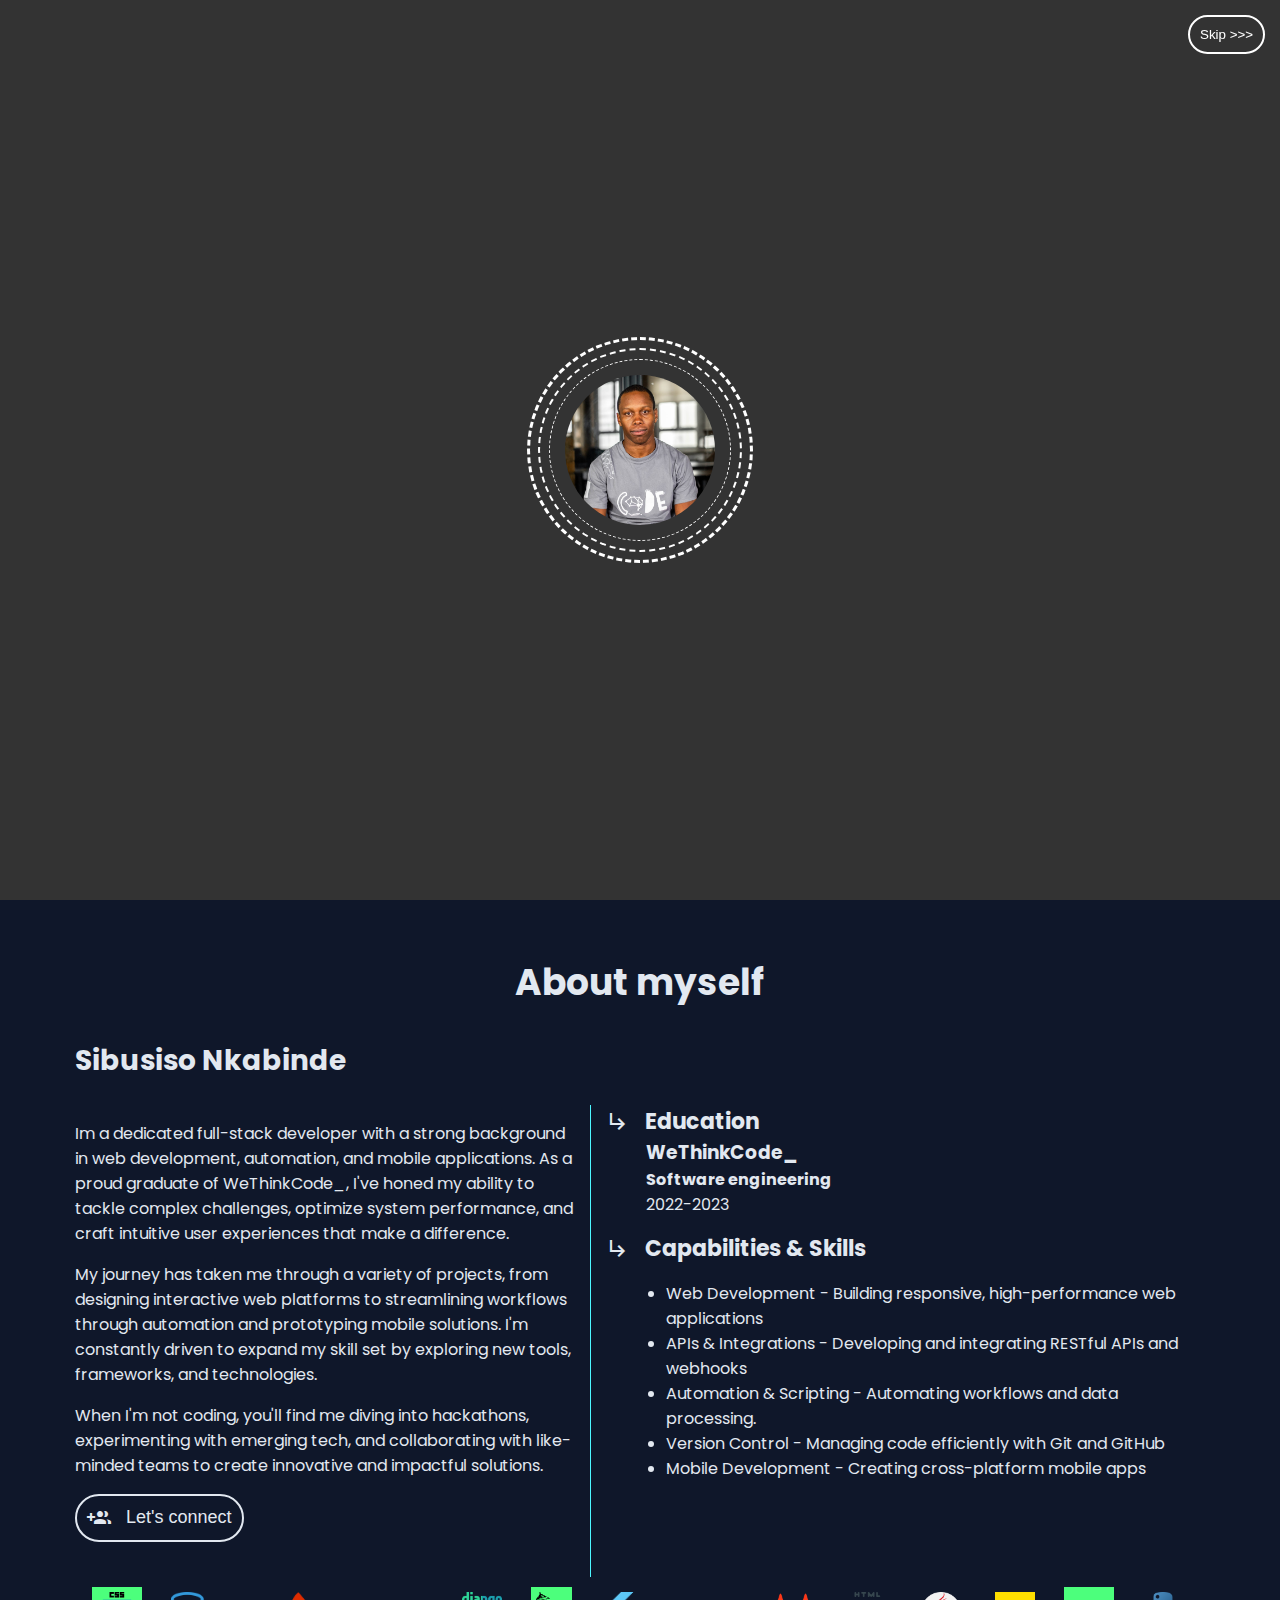
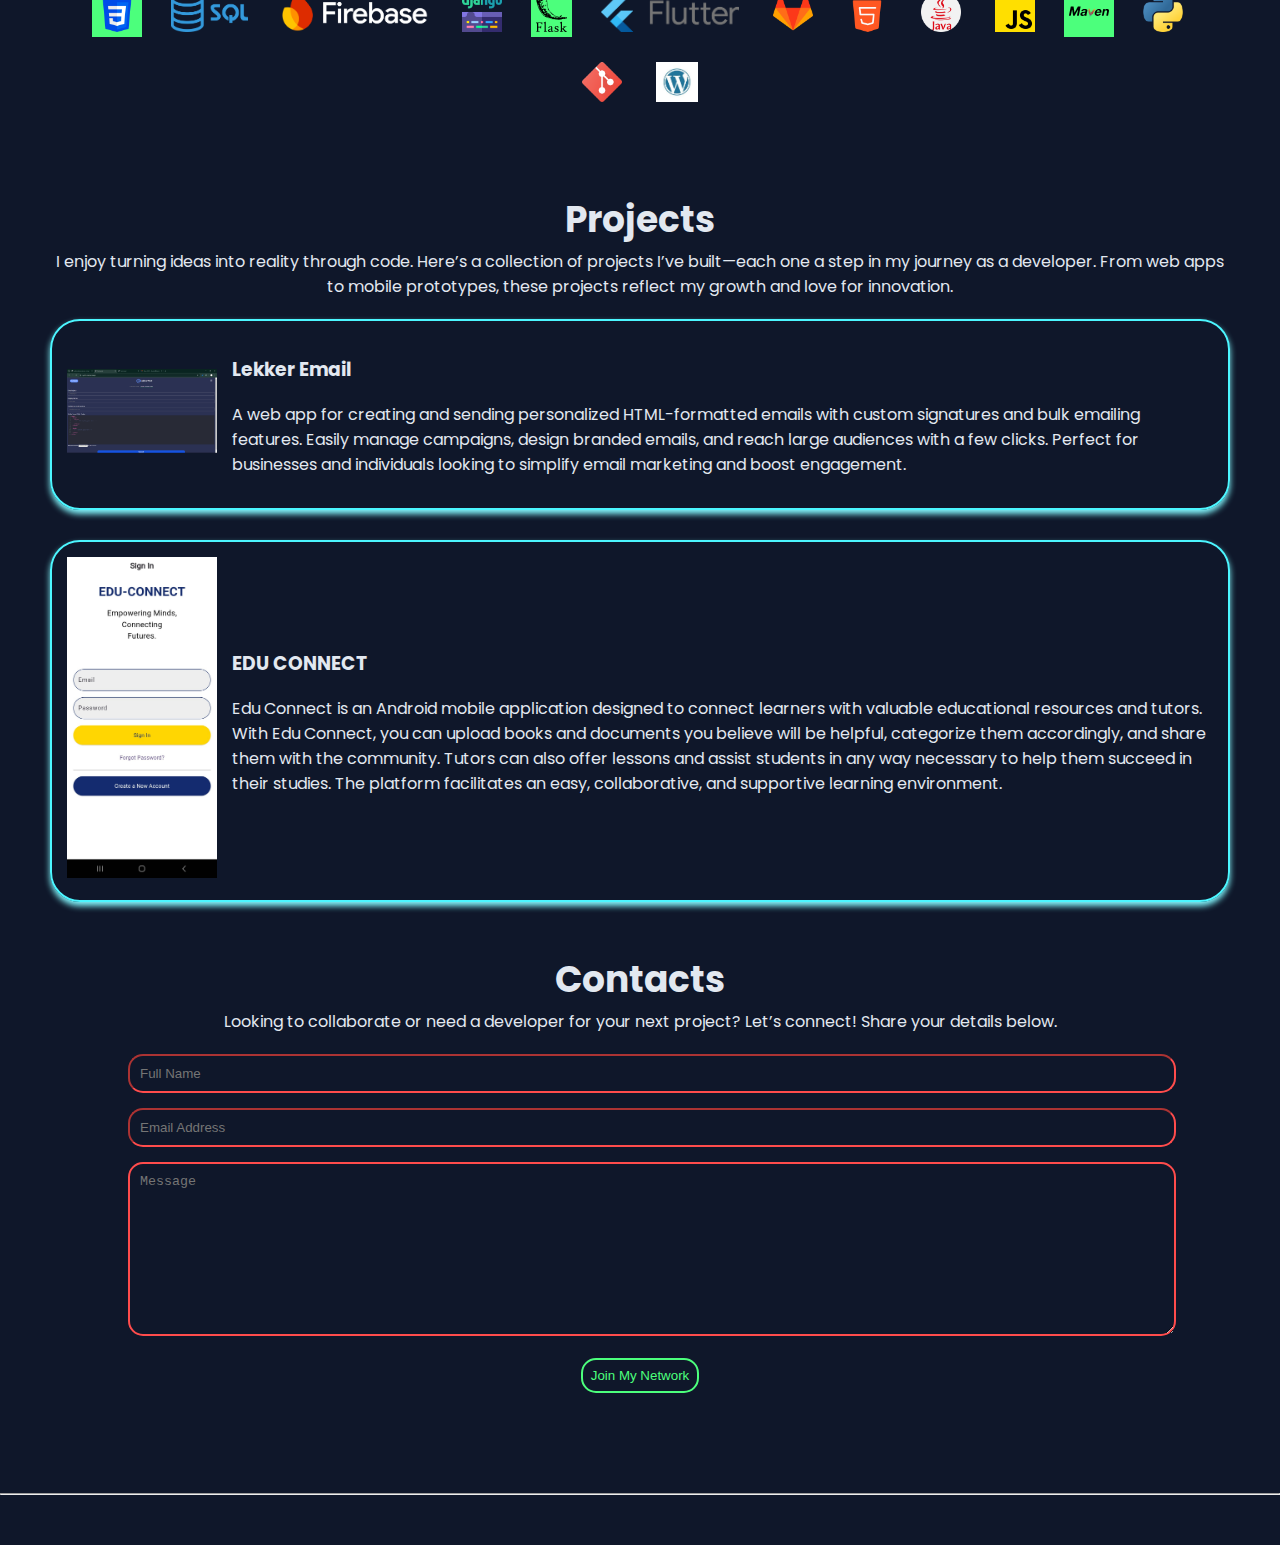
==== index.html @ d7a694c5 "submit for a form" ====
<!DOCTYPE html>
<html lang="en">
<head>
    <meta charset="UTF-8">
    <meta name="viewport" content="width=device-width, initial-scale=1.0">
    <title>Portfolio</title>
    <link rel="shortcut icon" href="assets/images/myself.jpg" type="image/x-icon">
    <link href='https://fonts.googleapis.com/css?family=Poppins' rel='stylesheet'>
    <link rel="stylesheet" href="https://fonts.googleapis.com/css?family=Audiowide|Sofia|Trirong">
    <link rel="stylesheet" href="styles/loading-screen.css">
    <link rel="stylesheet" href="styles/style.css">
    <link rel="stylesheet" href="styles/font-style.css">
    <link rel="stylesheet" href="styles/mobile-style.css">
    <link href="https://fonts.googleapis.com/css2?family=Material+Icons" rel="stylesheet">
</head>
<body>
    <main>
        <div class="loading-container">
            <div class="loading-img">
                <img src="assets/images/myself.jpg" alt="Myself">
            </div>

            <div class="loading-indicator"></div>

            <div class="loading-indicator1"></div>

            <div class="loading-indicator2"></div>

            <button id="loadingSkipBtn">Skip >>></button>
        </div>

        <nav class="mobile-nav">
            <div class="logo">
                Sibusiso <span>Nkabinde</span>
            </div>
        
            <div class="burger-menu">
                <div class="top">
                    <div class="top-left"></div>
                    <div class="top-right"></div>
                </div>
                
                <div class="bottom">
                    <div class="bottom-left"></div>
                    <div class="bottom-right"></div>
                </div>
            </div>
        </nav>

        <div class="first-section-background">
            <span class="first-section-background-shade"></span>
        </div>

        <div class="first-section-content">
            <div class="container">
                <h1>Software Developer &lt;/&gt;</h1>
                <h2>Web developer | APIs | Automation</h2>
                <p>
                    I'm a passionate software developer focused on building scalable, efficient, and user-centric solutions. With expertise in web development, automation, APIs, and mobile apps, I thrive on creating impactful software. I value collaboration, continuous learning, and staying ahead of industry trends to keep my work innovative and future-ready.
                </p>
                <button>
                    <span class="material-icons">subdirectory_arrow_right</span>
                    <span>Work with me today</span>
                </button>
                <div class="social-links">
                    <span class="email-icon-container">
                        <a href="mailto:nkabinde17sibusiso@gmail.com" target="_blank">
                            <span class="material-icons icon-border mail-icon">mail</span>
                        </a>
                    </span>

                    <span class="icon">
                        <a href="https://github.com/GIftSibusiso" target="_blank">
                            <img src="assets/images/github.png" alt="github icon" class="icon-border">
                        </a>
                    </span>

                    <span class="icon">
                        <a href="https://linkedin.com/in/sibusiso-nkabinde-589ba5207" target="_blank">
                            <img src="assets/images/linkedin.png" alt="linkedin" class="icon-border">
                        </a>
                    </span>

                    <span class="icon">
                        <a href="https://wa.me/+27632026810" target="_blank">
                            <img src="assets/images/whatsapp.png" alt="whatsapp" class="whatsapp-icon">
                        </a>
                    </span>
                </div>
            </div>
        </div>

        <div class="about-section">
            <div class="section-header"><h2>About myself</h2></div>
            
            <h2 class="my-name">Sibusiso Nkabinde</h2>

            <div class="about-container">
                <div class="description">
                    <p>
                        Im a dedicated full-stack developer with a strong background in web development, automation, and mobile applications. As a proud graduate of WeThinkCode_, I've honed my ability to tackle complex challenges, optimize system performance, and craft intuitive user experiences that make a difference.
                    </p>
    
                    <p>
                        My journey has taken me through a variety of projects, from designing interactive web platforms to streamlining workflows through automation and prototyping mobile solutions. I'm constantly driven to expand my skill set by exploring new tools, frameworks, and technologies.
                    </p>
    
                    <p>
                        When I'm not coding, you'll find me diving into hackathons, experimenting with emerging tech, and collaborating with like-minded teams to create innovative and impactful solutions.
                    </p>

                    <button>
                        <span class="material-icons">group_add</span>
                        <span>Let's connect</span>
                    </button>
                </div>

                <div class="skillset">
                    <div class="header">
                        <span class="material-icons">subdirectory_arrow_right</span>
                        <span class="heading">Education</span>
                    </div>

                    <div class="education">
                        <h3>WeThinkCode_</h3>
                        <h4>Software engineering</h4>
                        <p>2022-2023</p>
                    </div>

                    <div class="header">
                        <span class="material-icons">subdirectory_arrow_right</span>
                        <span class="heading">Capabilities & Skills</span>
                    </div>

                    <ul>
                        <li><span class="skill">Web Development - </span>Building responsive, high-performance web applications</li>
                        <li><span class="skill">APIs & Integrations - </span>Developing and integrating RESTful APIs and webhooks</li>
                        <li><span class="skill">Automation & Scripting - </span>Automating workflows and data processing.</li>
                        <li><span class="skill">Version Control - </span>Managing code efficiently with Git and GitHub</li>
                        <li><span class="skill">Mobile Development - </span>Creating cross-platform mobile apps</li>
                    </ul>
                </div>
            </div>

            <div class="stack">
                <span class="icon-background">
                    <img src="assets/logos/css-3.png" alt="css logo">
                </span>

                <span >
                    <img src="assets/logos/sql.png" alt="css logo">
                </span>

                <span>
                    <img src="assets/logos/Primary_Horizontal_Lockup_Full_Color_Inverted.png" alt="css logo">
                </span>

                <span>
                    <img src="assets/logos/django.png" alt="css logo">
                </span>

                <span class="icon-background">
                    <img src="assets/logos/flask.svg" alt="css logo">
                </span>

                <span>
                    <img src="assets/logos/flutter-logo.png" alt="css logo">
                </span>

                <span>
                    <img src="assets/logos/gitlab.png" alt="css logo">
                </span>

                <span>
                    <img src="assets/logos/html-5.png" alt="css logo">
                </span>

                <span>
                    <img src="assets/logos/java.png" alt="css logo">
                </span>

                <span>
                    <img src="assets/logos/js.png" alt="css logo">
                </span>

                <span class="icon-background">
                    <img src="assets/logos/maven-svgrepo-com.svg" alt="css logo">
                </span>

                <span>
                    <img src="assets/logos/python.png" alt="css logo">
                </span>

                <span>
                    <img src="assets/logos/social.png" alt="css logo">
                </span>

                <span>
                    <img src="assets/logos/wordpress.jpeg" alt="css logo">
                </span>
            </div>
        </div>

        <div class="projects">
            <div class="section-header">
                <h2>Projects</h2>
                <p>I enjoy turning ideas into reality through code. Here’s a collection of projects I’ve built—each one a step in my journey as a developer. From web apps to mobile prototypes, these projects reflect my growth and love for innovation.</p>
            </div>

            <div class="projects-container">
                <div class="project" onclick="window.open('https://stylish-mail.vercel.app');">
                    <div class="project-image">
                        <img src="assets/projects-snippets/leeker-mail.png" alt="project image">
                    </div>

                    <div>
                        <h3>Lekker Email</h3>
                        <p>
                            A web app for creating and sending personalized HTML-formatted emails with custom signatures and bulk emailing features. Easily manage campaigns, design branded emails, and reach large audiences with a few clicks. Perfect for businesses and individuals looking to simplify email marketing and boost engagement.
                        </p>
                    </div>
                </div>

                <div class="project" onclick="window.open('https://giftsibusiso.github.io/edu-connect/');">
                    <div class="project-image">
                        <img src="assets/projects-snippets/edu-connect.jpg" alt="project image">
                    </div>

                    <div>
                        <h3>EDU CONNECT</h3>
                        <p>
                            Edu Connect is an Android mobile application designed to connect learners with valuable educational resources and tutors. With Edu Connect, you can upload books and documents you believe will be helpful, categorize them accordingly, and share them with the community. Tutors can also offer lessons and assist students in any way necessary to help them succeed in their studies. The platform facilitates an easy, collaborative, and supportive learning environment.
                        </p>
                    </div>
                </div>
            </div>
        </div>

        <div class="contact-section">
            <div class="section-header">
                <h2>Contacts</h2>
                <p>Looking to collaborate or need a developer for your next project? Let’s connect! Share your details below.</p>
            </div>

            <form id="myForm">
                <div class="form-group">
                    <input type="text" id="name" name="name" placeholder="Full Name" class="text-input" required>
                </div>

                <div class="form-group">
                    <input type="email" id="email" name="email" placeholder="Email Address" class="text-input" required>
                </div>

                <div class="form-group">
                    <textarea id="message" name="message" placeholder="Message" class="text-input" required></textarea>
                </div>

                <div class="submit-btn">
                    <button type="submit" id="formSubmition">Join My Network</button>
                </div>
              </form>
        </div>

        <hr style="margin-bottom: 50px;">
    </main>
    
    <script src="script.js"></script>
</body>
</html>
---- styles/loading-screen.css ----
body {
    padding: 0;
    margin: 0;
    font-family: 'Poppins', Arial, Helvetica, sans-serif;
}

.loading-container {
    position: fixed;
    top: 0;
    left: 0;
    width: 100vw;
    height: 100vh;
    background-color: rgb(51, 51, 51);
    animation: hide-animation 7s forwards;
    z-index: 999;
}

.loading-img img {
    position: fixed;
    left: 50%;
    top: 50%;
    transform: translate(-50%, -50%);
    width: 150px;
    border-radius: 50%;
    animation: load-img-animation 5s linear infinite;
}

.loading-indicator {
    position: fixed;
    left: 50%;
    top: 50%;
    transform: translate(-50%, -50%); /* Centering */
    width: 200px;
    height: 200px;
    border: 2px dashed #fff;
    border-radius: 50%;
    animation: rotate 10s linear infinite;
}

.loading-indicator1, .loading-indicator2 {
    position: fixed;
    left: 50%;
    top: 50%;
    transform: translate(-50%, -50%); 
    width: 180px;
    height: 180px;
    border: 1px dashed #fff;
    border-radius: 50%;
    animation: rotateAnti 10s linear infinite;
}

.loading-indicator2 {
    border-width: 3px;
}

.loading-indicator2 {
    width: 220px;
    height: 220px;
}

.loading-container button {
    position: fixed;
    top: 15px;
    right: 15px;
    background-color: rgba(51, 51, 51, 0);
    border: 2px solid #fff;
    color: #fff;
    padding: 10px;
    border-radius: 30px;
}

.loading-container button:hover {
    background-color: rgba(97, 97, 97, 0.9);
    cursor: pointer;
}

@keyframes load-img-animation {
    0% {
        width: 150px;
    }
    50% {
        width: 75px;
    }
    100% {
        width: 150px;
    }
}

@keyframes rotate {
    from {
        transform: translate(-50%, -50%) rotate(0deg);
    }
    to {
        transform: translate(-50%, -50%) rotate(360deg);
    }
}

@keyframes rotateAnti {
    from {
        transform: translate(-50%, -50%) rotate(360deg);
    }
    to {
        transform: translate(-50%, -50%) rotate(0deg);
    }
}

@keyframes hide-animation {
    0% { transform: translateY(0); opacity: 1; }
    90% { transform: translateY(0); opacity: 1; }
    100% { transform: translateY(400px); opacity: 0; visibility: hidden; }
}
---- styles/style.css ----
body {
    margin: 0;
    padding: 0;
    background-color: #0f172a;
}

.mobile-nav {
    display: flex;
    justify-content: space-between;
    align-items: center;
    height: 10vh;
    margin: 0 20px
}

.logo {
    color: #4cff7c;
    font-family: 'Sofia';
    font-size: 20px;
}

.logo span {
    color: #4cf6ff;
}

.top, .bottom {
    display: flex;
    justify-content: space-between;
    width: 22px;
}

.top {
    margin-bottom: 2px;
}

.top-left, .top-right, .bottom-left, .bottom-right {
    width:8px;
    height: 8px;
    border-radius: 3px;
    border: 1px solid #4cff7c;
}

.top-left {
    border-top-left-radius: 0px;
}

.top-right {
    border-top-right-radius: 0px;
}

.bottom-left {
    border-bottom-left-radius: 0px;
}

.bottom-right {
    border-bottom-right-radius: 0px;
}

main {
    overflow-x: hidden;
}

.first-section-background {
    width: 100vw;
    height: 90vh;
    overflow: hidden;
    position: relative;
    z-index: 0;
}

.first-section-background div {
    display: flex;
}

.first-section-background-child {
    height: 10px;
    background-color: #4cf6ff;
    border-radius: 8px;
    margin-bottom: 10px;
    margin-right: 5px;
}

.first-section-background-shade {
    width: 100vw;
    height: 90vh;
    position: absolute;
    top: 0;
    left: 0;
    background-color: #0f172a;
    opacity: 0.9;
}


.first-section-content {
    position: absolute;
    top: 20vh;
    left: 0;
    margin: 50px;
    width: 85%;
    z-index: 2;
}

.social-links {
    display: flex;
    width: 150px;
    align-items: center;
    justify-content: space-between;
    margin-top: 30px;
}

.social-links .icon {
    margin-right: 15px;
}

.social-links .icon:hover {
    cursor: pointer;
}

.mail-icon {
    color: #4cf6ff;
    font-size: 24px;
    margin: -6px 0 0 0;
}

.whatsapp-icon {
    width: 31px;
}

.icon-border {
    padding: 7px;
    border: 2px solid #4cf6ff;
    border-radius: 50%;
}

.icon-border:hover {
    border-color: #4cff7c;
}

.email-icon-container {
    margin-right: 15px;
}

.about-section {
    margin: 0 50px;
    padding: 25px;
}

.about-container {
    display: flex;
}

.about-container .description {
    width: 50%;
    padding-right: 10px;
}

.about-container .skillset {
    padding-left: 15px;
    border-left: 1px solid #4cf6ff;
}

.skillset .education {
    margin-left: 40px;
}

.skillset ul {
    margin-left: 20px;
}

.skillset .header {
    display: flex;
    align-items: center;
}

.skillset .header .material-icons {
    margin-right: 15px;
}

.skillset .education h3, .skillset .education h4, .skillset .education p {
    margin: 0;
    padding: 0;
}

.education {
    margin-bottom: 15px;
}


.section-header {
    text-align: center;
    color: #e2e8f0;
}

.about-section .stack {
    text-align: center;
}

.about-section .stack span {
    display: inline-block;
    padding: 5px;
    margin: 10px;
    height: 40px;
}

.about-section .stack img {
    max-height: 40px;
    width: auto;
}

.stack .icon-background {
    background-color: #4cff7c;
}

.projects {
    color: #e2e8f0;
    margin: 50px;
}

.projects-container .project {
    display: flex;
    align-items: center;
    max-height: 350px;
    overflow: hidden;
    padding: 15px;
    border: 2px solid #4cf6ff;
    border-radius: 30px;
    box-shadow: 0 4px 6px #84f9ff;
    transition: transform 0.3s ease;
    margin-bottom: 30px;
}

.projects-container .project .project-image {
    margin-right: 15px;
}

.projects-container .project img {
    max-width: 150px;
}

.projects-container .project:hover {
    color: #4cff7c;
    border-color: #4cff7c;
    transform: translate(10px, -10px);
    box-shadow: 0 8px 16px #60fb8a;
    cursor: pointer;
}

input, textarea {
    width: 100%;
    border-radius: 15px;
    border-width: 2px;
    color: #e2e8f0;
    background-color: #0f172a;
    margin-bottom: 15px;
    padding: 10px;
    font-family: 18;
}

textarea {
    height: 150px;
}

#formSubmition {
    border: 2px solid #4cff7c;
    border-radius: 15px;
    background-color: #0f172a;
    color: #4cff7c;
    padding: 8px;
}

#formSubmition:hover {
    color: #4cf6ff;
    border-color: #4cf6ff;
    cursor: pointer;
}

.submit-btn {
    text-align: center;
    margin-bottom: 100px;
}

.text-input:focus {
    border-color: #4cf6ff;
}

.text-input:valid {
    border-color: #4cff7c;
}

.text-input:invalid {
    border-color: #ff4c4c;
}

.contact-section .section-header h2, .projects .section-header h2 {
    margin-bottom: 2px;
}

.contact-section .section-header p, .projects .section-header p {
    margin-top: 2px;
    margin-bottom: 20px;
}
---- styles/font-style.css ----
.first-section-content h1{
    color: #e2e8f0;
    font-size: 46px;
    margin: 0;
    padding: 0;
}

.first-section-content p, .first-section-content button {
    color: #e2e8f0;
    font-size: 22px;
    margin-bottom: 35px;
}

.first-section-content h2 {
    color: #e2e8f0;
    margin: 0;
    padding: 0;
}

.first-section-content button, .about-section button {
    display: flex;
    align-items: center;
    background-color: transparent;
    padding: 15px;
    border: 2px solid #e2e8f0;
    border-radius: 30px;
}

.first-section-content button span {
    margin-left: 15px;
}

.first-section-content button:hover {
    border-color: #4cff7c;
    color: #4cff7c;
    cursor: pointer;
}

.about-section {
    color: #e2e8f0;
}

.skillset .header .heading {
    font-weight: bold;
    font-size: 22px;
} 

.section-header h2 {
    font-size: 36px;
}

.about-section .my-name {
    font-size: 28px;
}

.about-section button {
    color: #e2e8f0;
    font-size: 18px;
    margin-bottom: 35px;
    padding: 10px;
}

.about-section button .material-icons {
    margin-right: 15px;
}

.about-section button:hover {
    color: #4cff7c;
    border-color: #4cff7c;
    cursor: pointer;
}

.contact-section form {
    width: 80%;
    margin: 0 auto;
}
---- styles/mobile-style.css ----
@media (max-width: 768px) {
    .first-section-content h1{
        font-size: 26px;
    }

    .first-section-content h2{
        font-size: 20px;
    }
    
    .first-section-content p, .first-section-content button {
        font-size: 16px;
    }

    .first-section-content {
        top: 18vh;
        margin: 20px;
        width: 90%;
    }

    .skillset .header .heading {
        font-weight: bold;
        font-size: 18px;
    } 
    
    .about-section .section-header h2 {
        font-size: 26px;
    }
    
    .about-section .my-name {
        font-size: 20px;
    }

    .about-section {
        margin: 0 25px;
        padding: 10px;
        border-radius: 20px;
    }

    .about-container {
        display: block;
    }

    .about-container .description {
        width: 100%;
        padding-right: 10px;
    }

    .about-container .skillset {
        border-top: 1px solid #4cf6ff;
        border-left: none;
        padding-top: 15px;
    }

    .projects-container .project {
        display: block;
        max-height: none;
    }

    .projects-container .project-image {
        text-align: center;
    }
    .projects-container .project img {
        max-width: 100%;
        max-height: 200px;
    }
  }
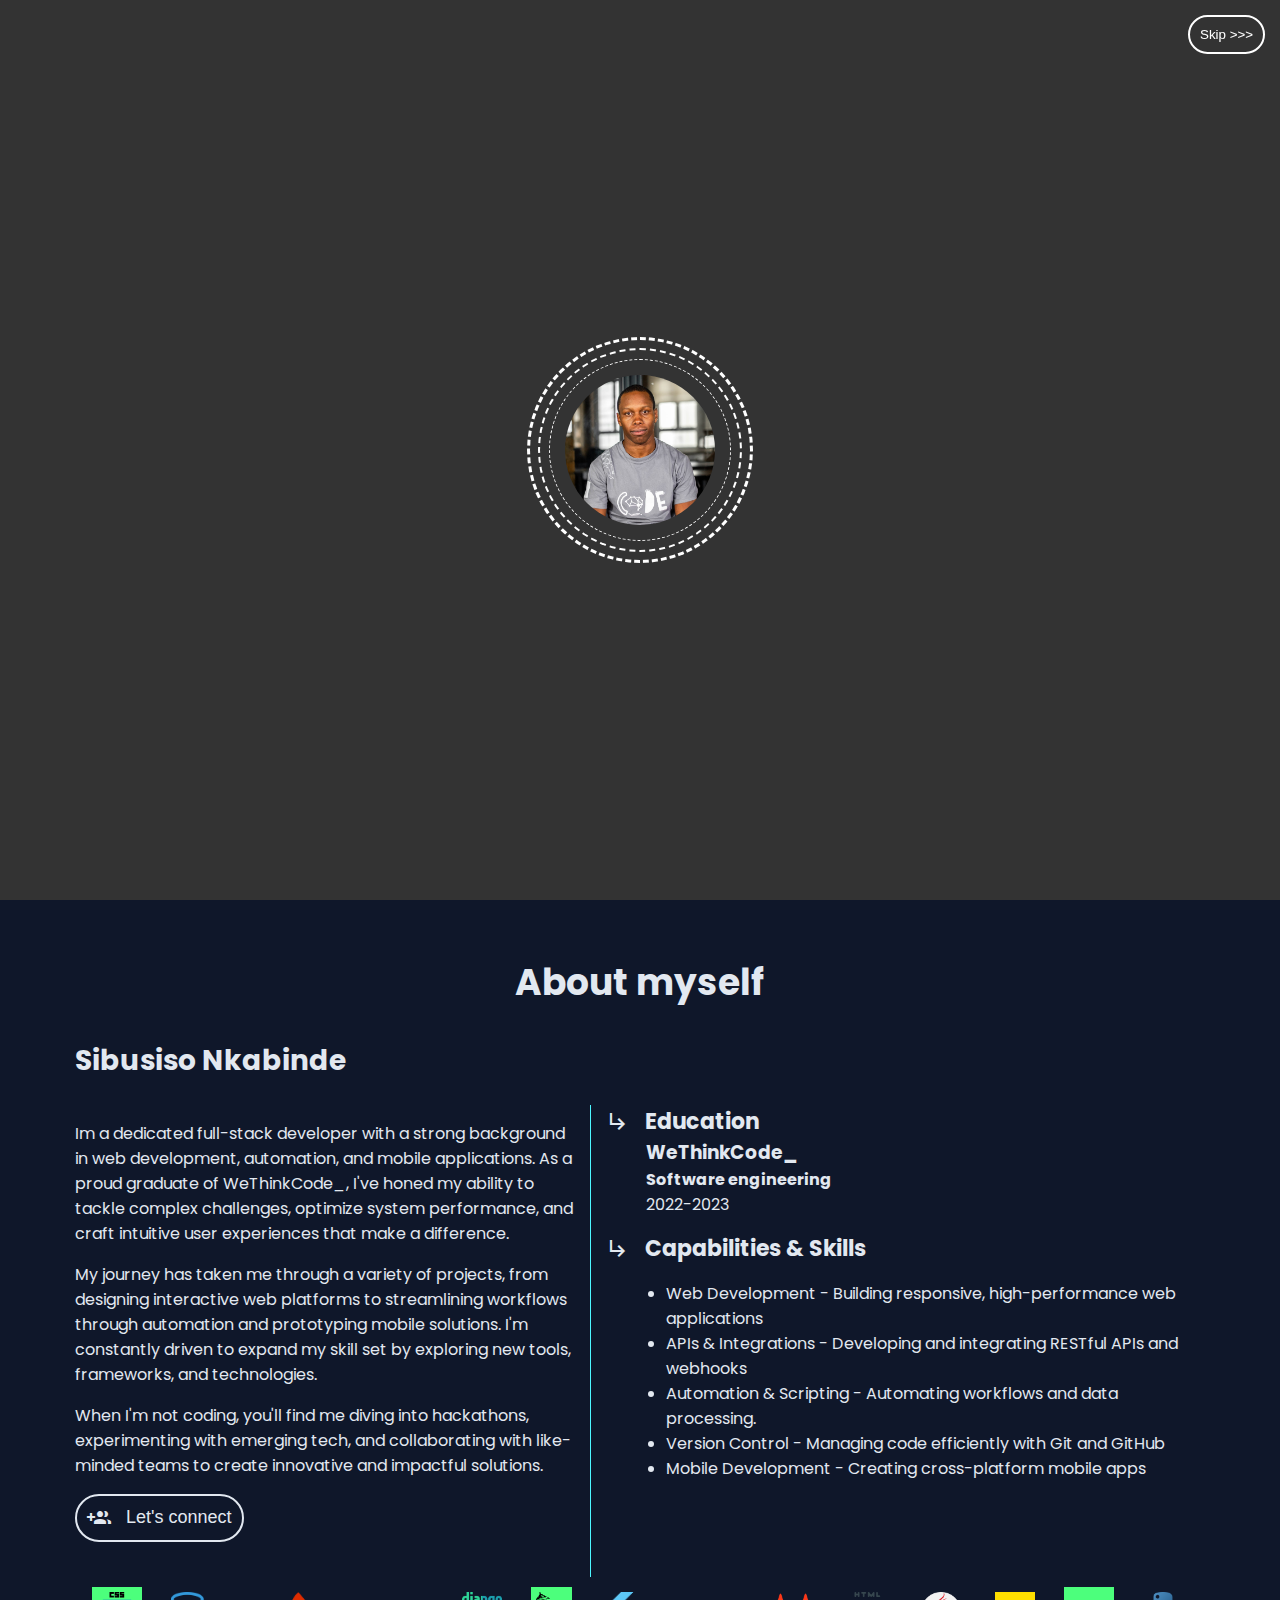
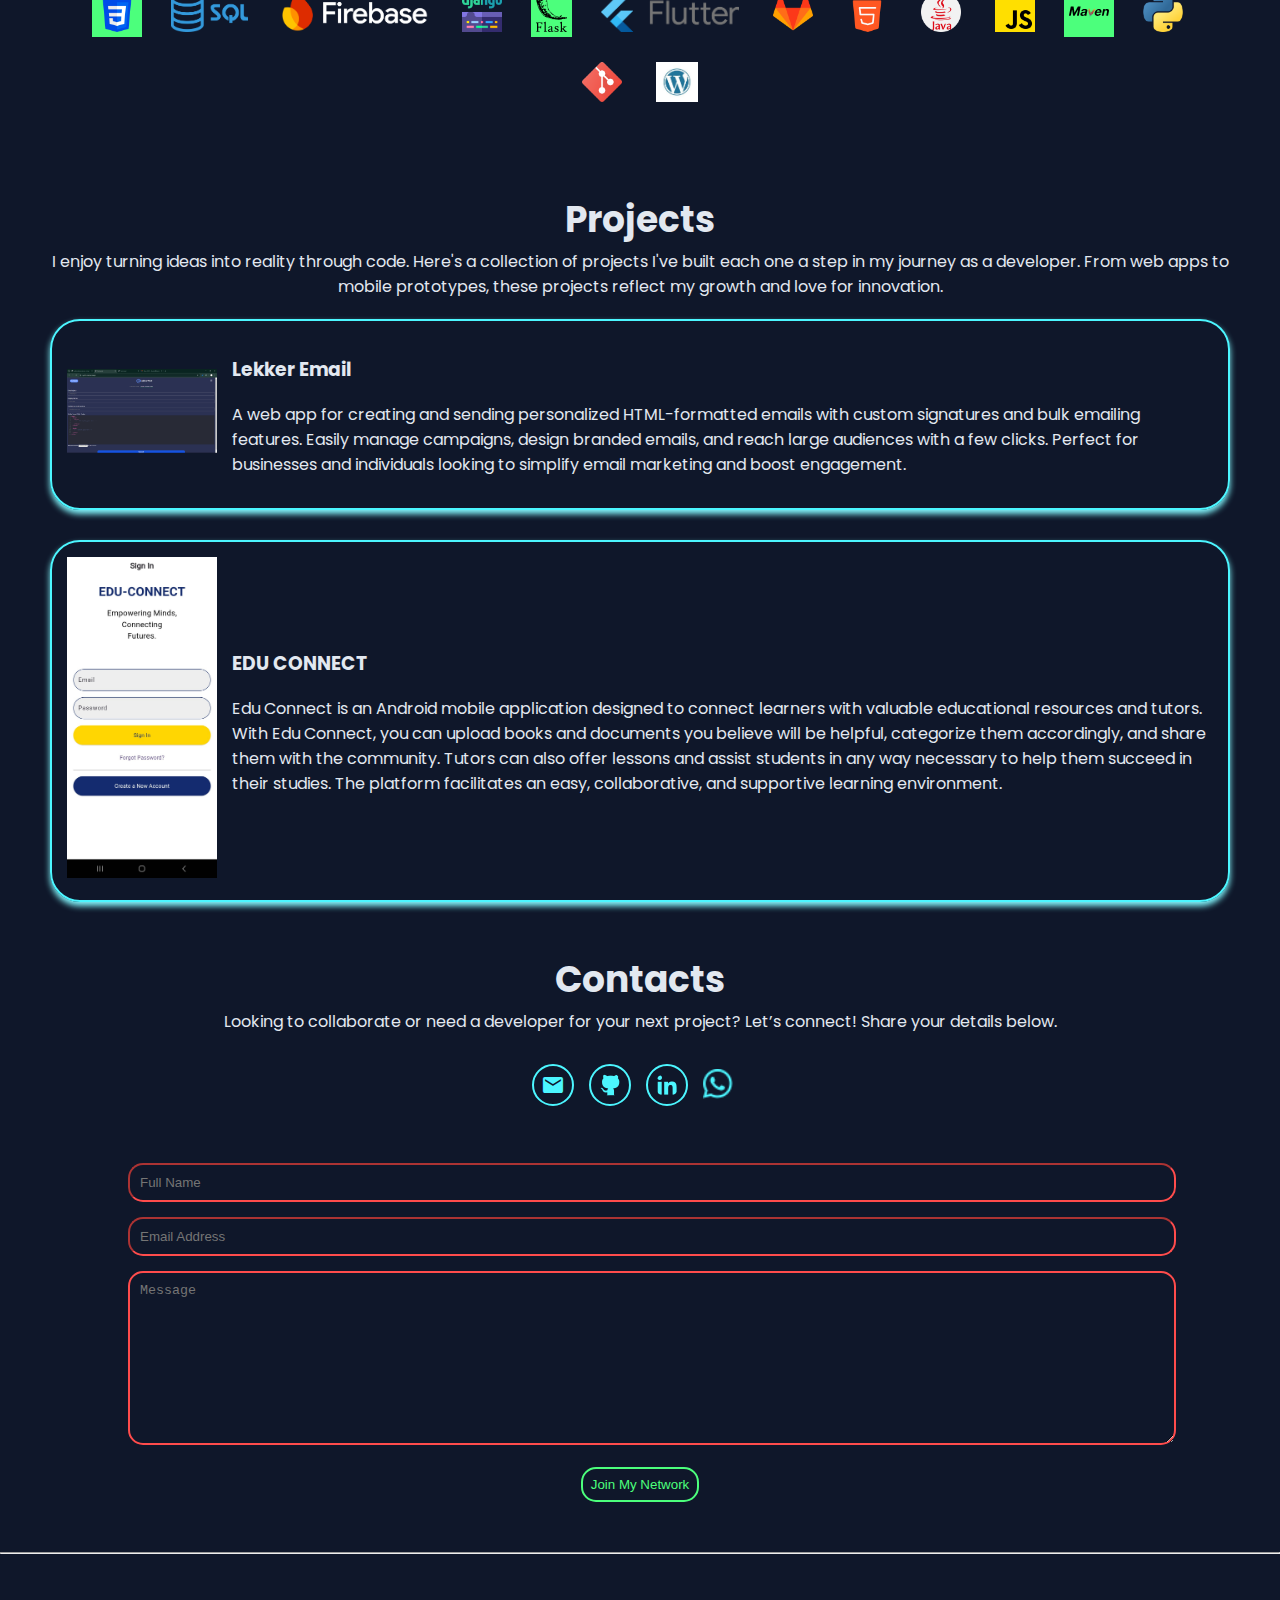
==== commit 7daa5c98: "first phase of the portfolio complete" ====
--- a/index.html
+++ b/index.html
@@ -30,11 +30,11 @@
         </div>
 
         <nav class="mobile-nav">
-            <div class="logo">
+            <div class="logo"  onclick="hideNav()">
                 Sibusiso <span>Nkabinde</span>
             </div>
         
-            <div class="burger-menu">
+            <div class="burger-menu" id="menuBtn">
                 <div class="top">
                     <div class="top-left"></div>
                     <div class="top-right"></div>
@@ -45,7 +45,28 @@
                     <div class="bottom-right"></div>
                 </div>
             </div>
+
+            <div class="close-menu">X</div>
         </nav>
+
+        <nav class="desktop-nav">
+            <div class="logo">
+                Sibusiso <span>Nkabinde</span>
+            </div>
+
+            <div class="nav-links">
+                <button onclick="window.location.href='#about'">About</button>
+                <button onclick="window.location.href='#projects'">Projects</button>
+                <button id="contactBtn" onclick="window.location.href='#contacts'">Contacts</button>
+            </div>
+        </nav>
+
+        <div class="nav-popup">
+            <a href="#about" onclick="hideNav()">About</a><br><hr>
+            <a href="#projects" onclick="hideNav()">Projects</a><br><hr>
+            <a href="#contacts" onclick="hideNav()">Contacts</a><br><hr>
+            <div class="popup-shade"></div>
+        </div>
 
         <div class="first-section-background">
             <span class="first-section-background-shade"></span>
@@ -58,7 +79,7 @@
                 <p>
                     I'm a passionate software developer focused on building scalable, efficient, and user-centric solutions. With expertise in web development, automation, APIs, and mobile apps, I thrive on creating impactful software. I value collaboration, continuous learning, and staying ahead of industry trends to keep my work innovative and future-ready.
                 </p>
-                <button>
+                <button onclick="window.location.href='#contacts'">
                     <span class="material-icons">subdirectory_arrow_right</span>
                     <span>Work with me today</span>
                 </button>
@@ -90,7 +111,7 @@
             </div>
         </div>
 
-        <div class="about-section">
+        <div class="about-section" id="about">
             <div class="section-header"><h2>About myself</h2></div>
             
             <h2 class="my-name">Sibusiso Nkabinde</h2>
@@ -109,7 +130,7 @@
                         When I'm not coding, you'll find me diving into hackathons, experimenting with emerging tech, and collaborating with like-minded teams to create innovative and impactful solutions.
                     </p>
 
-                    <button>
+                    <button onclick="window.location.href='#contacts'">
                         <span class="material-icons">group_add</span>
                         <span>Let's connect</span>
                     </button>
@@ -201,10 +222,10 @@
             </div>
         </div>
 
-        <div class="projects">
+        <div class="projects" id="projects">
             <div class="section-header">
                 <h2>Projects</h2>
-                <p>I enjoy turning ideas into reality through code. Here’s a collection of projects I’ve built—each one a step in my journey as a developer. From web apps to mobile prototypes, these projects reflect my growth and love for innovation.</p>
+                <p>I enjoy turning ideas into reality through code. Here's a collection of projects I've built each one a step in my journey as a developer. From web apps to mobile prototypes, these projects reflect my growth and love for innovation.</p>
             </div>
 
             <div class="projects-container">
@@ -236,12 +257,38 @@
             </div>
         </div>
 
-        <div class="contact-section">
+        <div class="contact-section" id="contacts">
             <div class="section-header">
                 <h2>Contacts</h2>
                 <p>Looking to collaborate or need a developer for your next project? Let’s connect! Share your details below.</p>
             </div>
 
+            <div class="social-links">
+                <span class="email-icon-container">
+                    <a href="mailto:nkabinde17sibusiso@gmail.com" target="_blank">
+                        <span class="material-icons icon-border mail-icon">mail</span>
+                    </a>
+                </span>
+
+                <span class="icon">
+                    <a href="https://github.com/GIftSibusiso" target="_blank">
+                        <img src="assets/images/github.png" alt="github icon" class="icon-border">
+                    </a>
+                </span>
+
+                <span class="icon">
+                    <a href="https://linkedin.com/in/sibusiso-nkabinde-589ba5207" target="_blank">
+                        <img src="assets/images/linkedin.png" alt="linkedin" class="icon-border">
+                    </a>
+                </span>
+
+                <span class="icon">
+                    <a href="https://wa.me/+27632026810" target="_blank">
+                        <img src="assets/images/whatsapp.png" alt="whatsapp" class="whatsapp-icon">
+                    </a>
+                </span>
+            </div>
+
             <form id="myForm">
                 <div class="form-group">
                     <input type="text" id="name" name="name" placeholder="Full Name" class="text-input" required>
@@ -258,7 +305,7 @@
                 <div class="submit-btn">
                     <button type="submit" id="formSubmition">Join My Network</button>
                 </div>
-              </form>
+            </form>
         </div>
 
         <hr style="margin-bottom: 50px;">
--- a/styles/style.css
+++ b/styles/style.css
@@ -1,16 +1,51 @@
-
+html {
+    scroll-behavior: smooth; /* Enable smooth scrolling for the whole document */
+}
 body {
     margin: 0;
     padding: 0;
     background-color: #0f172a;
 }
 
-.mobile-nav {
+.mobile-nav, .desktop-nav {
     display: flex;
     justify-content: space-between;
     align-items: center;
     height: 10vh;
     margin: 0 20px
+}
+.mobile-nav {
+    display: none;
+}
+
+.desktop-nav {
+    margin: 0 50px;
+}
+
+.desktop-nav button {
+    background-color: #0f172a;
+    border: none;
+    color: #e2e8f0;
+    font-size: 16px;
+    margin: 10px;
+
+    &:hover {
+        color: #4cff7c;
+        cursor: pointer;
+    }
+}
+
+#contactBtn {
+    color: #4cf6ff;
+    border: 2px solid #4cf6ff;
+    border-radius: 15px;
+    padding: 8px;
+
+    &:hover {
+        color: #4cff7c;
+        border-color: #4cff7c;
+        cursor: pointer;
+    }
 }
 
 .logo {
@@ -93,7 +128,7 @@
 
 .first-section-content {
     position: absolute;
-    top: 20vh;
+    top: 23vh;
     left: 0;
     margin: 50px;
     width: 85%;
@@ -276,7 +311,7 @@
 
 .submit-btn {
     text-align: center;
-    margin-bottom: 100px;
+    margin-bottom: 50px;
 }
 
 .text-input:focus {
@@ -298,4 +333,39 @@
 .contact-section .section-header p, .projects .section-header p {
     margin-top: 2px;
     margin-bottom: 20px;
+}
+
+.contact-section .social-links {
+    width: 100%;
+    justify-content: center;
+    margin-bottom: 50px;
+}
+
+.nav-popup {
+    display: none;
+    width: 100%;
+    background-color: #0f172a;
+    position: fixed;
+    text-align: center;
+    z-index: 999;
+}
+
+.nav-popup a {
+    color: #e2e8f0;
+    text-decoration: none;
+}
+
+.popup-shade {
+    position: fixed;
+    width: 100vw;
+    height: 100vh;
+    background-color: #0f172a;
+    opacity: 0.8;
+    z-index: 998;
+}
+
+.close-menu {
+    display: none;
+    color: #ff4c4c;
+    font-size: 20px;;
 }--- a/styles/mobile-style.css
+++ b/styles/mobile-style.css
@@ -12,7 +12,7 @@
     }
 
     .first-section-content {
-        top: 18vh;
+        top: 23vh;
         margin: 20px;
         width: 90%;
     }
@@ -63,5 +63,13 @@
         max-width: 100%;
         max-height: 200px;
     }
+
+    .mobile-nav {
+        display: flex;
+    }
+
+    .desktop-nav {
+        display: none;
+    }
   }
 
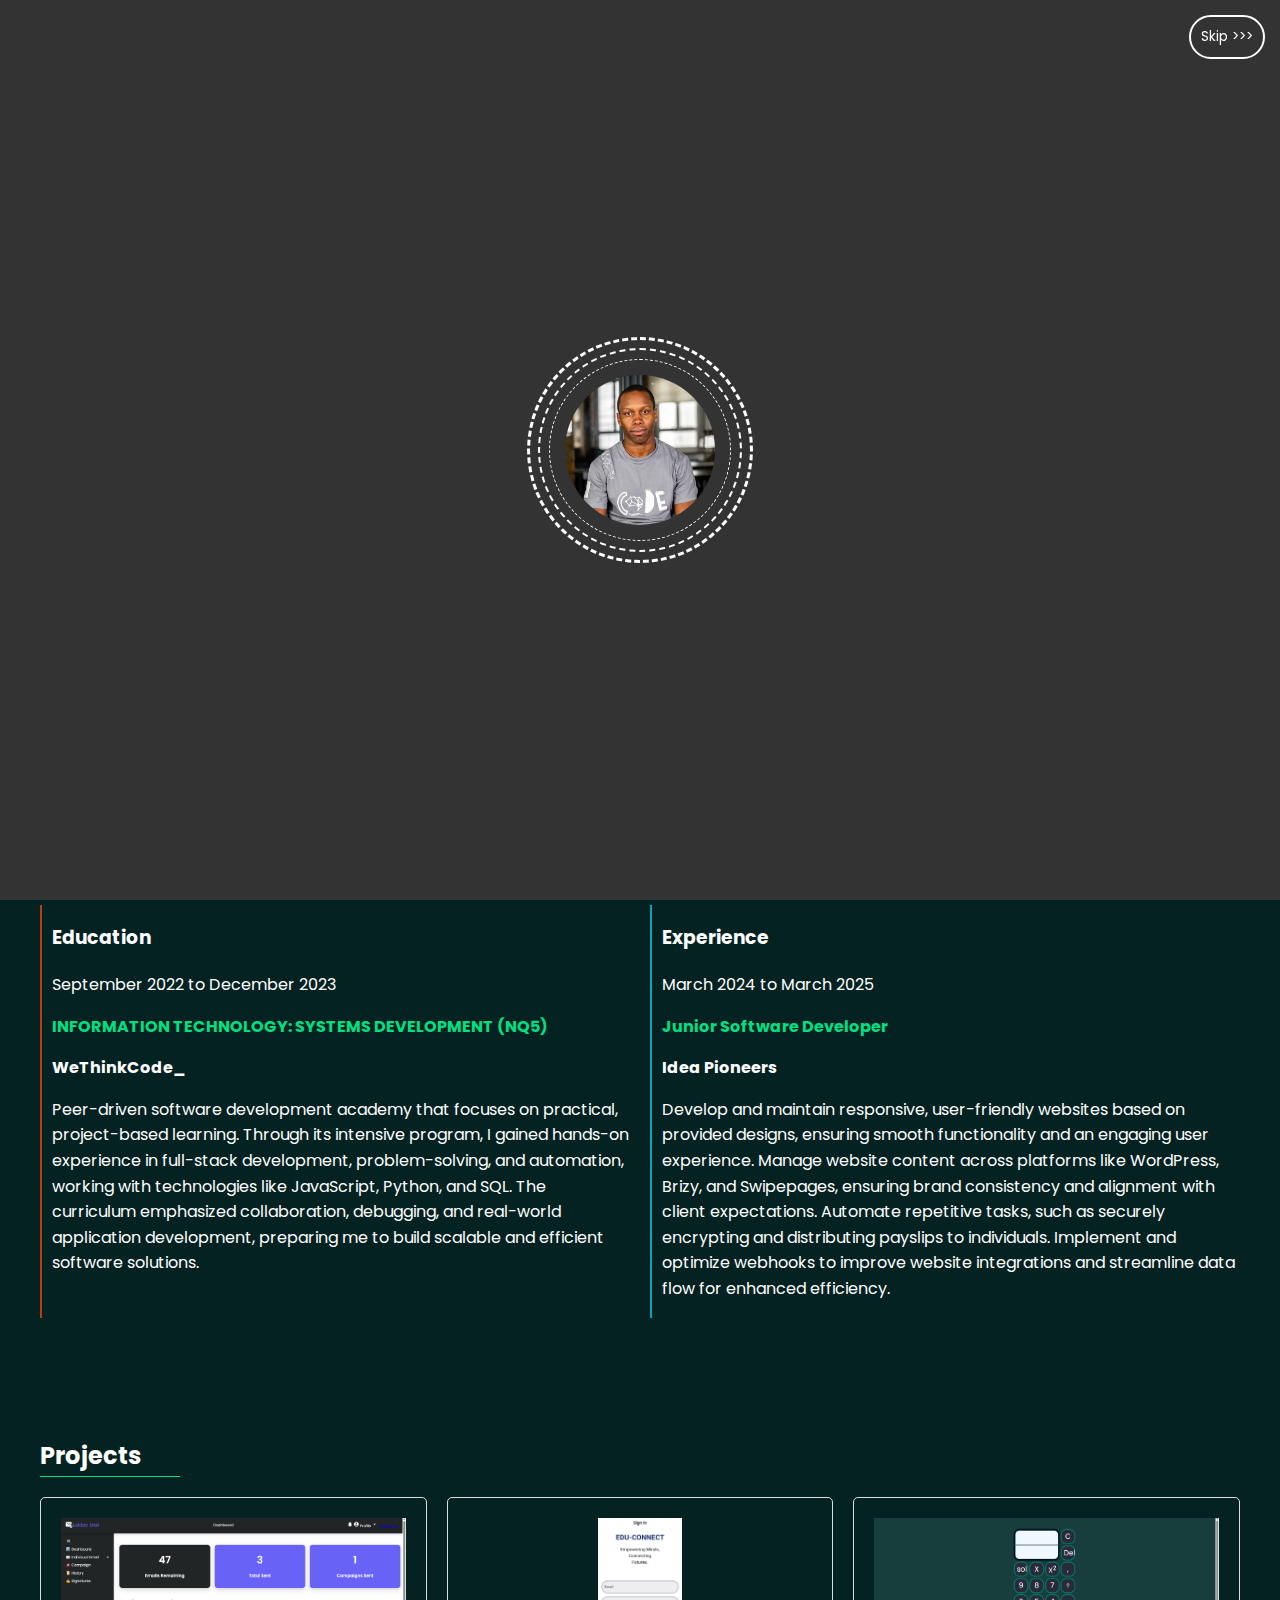
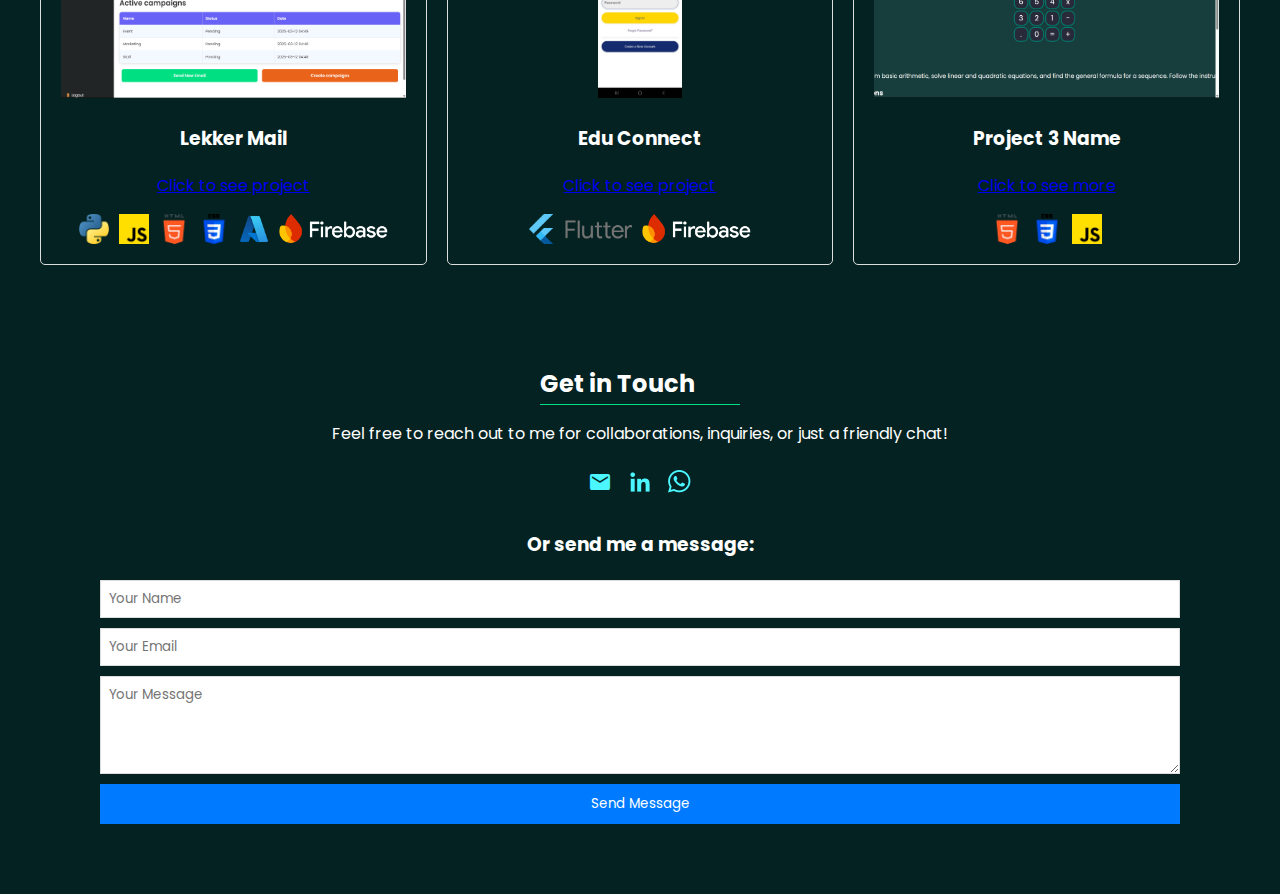
==== commit afd4be25: "changed portfolio site" ====
--- a/index.html
+++ b/index.html
@@ -3,314 +3,172 @@
 <head>
     <meta charset="UTF-8">
     <meta name="viewport" content="width=device-width, initial-scale=1.0">
-    <title>Portfolio</title>
-    <link rel="shortcut icon" href="assets/images/myself.jpg" type="image/x-icon">
-    <link href='https://fonts.googleapis.com/css?family=Poppins' rel='stylesheet'>
-    <link rel="stylesheet" href="https://fonts.googleapis.com/css?family=Audiowide|Sofia|Trirong">
-    <link rel="stylesheet" href="styles/loading-screen.css">
-    <link rel="stylesheet" href="styles/style.css">
-    <link rel="stylesheet" href="styles/font-style.css">
-    <link rel="stylesheet" href="styles/mobile-style.css">
+    <title>Sibusiso Nkabinde - Portfolio</title>
+    <link rel="stylesheet" href="styles.css">
+    <link rel="stylesheet" href="loading-screen.css">
     <link href="https://fonts.googleapis.com/css2?family=Material+Icons" rel="stylesheet">
+    <link href="https://fonts.googleapis.com/css2?family=Poppins:wght@400;600&display=swap" rel="stylesheet">
 </head>
 <body>
-    <main>
-        <div class="loading-container">
-            <div class="loading-img">
-                <img src="assets/images/myself.jpg" alt="Myself">
-            </div>
+    <nav>
+        <div>Sibusiso Nkabinde</div>
+        <ul class="desktop-nav-items">
+            <li><a href="#about">About Myself</a></li>
+            <li><a href="#projects">Projects</a></li>
+            <li><a href="#contact">Get in Touch</a></li>
+            <li><a href="#about">Experience</a></li>
+        </ul>
 
-            <div class="loading-indicator"></div>
+        <button id="menuBtn">
+            <span class="material-icons" id="menuIcon">menu</span>
+        </button>
+    </nav>
+    <div class="nav-items">
+        <a href="#about">About Myself</a>
+        <a href="#projects">Projects</a>
+        <a href="#contact">Get in Touch</a>
+        <a href="#about">Experience</a>
+    </div>
 
-            <div class="loading-indicator1"></div>
-
-            <div class="loading-indicator2"></div>
-
-            <button id="loadingSkipBtn">Skip >>></button>
+    <div class="loading-container">
+        <div class="loading-img">
+            <img src="assets/images/myself.jpg" alt="Myself">
         </div>
 
-        <nav class="mobile-nav">
-            <div class="logo"  onclick="hideNav()">
-                Sibusiso <span>Nkabinde</span>
+        <div class="loading-indicator"></div>
+
+        <div class="loading-indicator1"></div>
+
+        <div class="loading-indicator2"></div>
+
+        <button id="loadingSkipBtn">Skip >>></button>
+    </div>
+
+    <section class="hero">
+        <h1>Hi, I am Sibusiso Nkabinde</h1>
+        <h2>Software Developer &lt;/&gt;</h2>
+        <p>Turning coffee into code and ideas into impactful software. Welcome to my digital playground!</p>
+        <a href="#about" class="cta">Know More About Me</a>
+        <div class="contact-icons">
+            <a href="https://github.com/GIftSibusiso" target="_blank">
+                <img src="assets/images/github.png" alt="">
+            </a>
+            <a href="mailto:nkabinde17sibusiso@gmail.com">
+                <span class="material-icons icon-border mail-icon">mail</span>
+            </a>
+            <a href="https://linkedin.com/in/sibusiso-nkabinde-589ba5207" target="_blank">
+                <img src="assets/images/linkedin.png" alt="">
+            </a>
+            <a href="https://wa.me/+27632026810" target="_blank">
+                <img src="assets/images/whatsapp.png" alt="">
+            </a>
+        </div>
+
+        <div class="code-container">
+            <div class="code-editor" id="codeEditor">
+                <pre><span id="codeContent"></span></pre>
             </div>
+        </div>
+    </section>
+
+    <section id="about">
+        <div class="section-header">
+            <h2>About Myself</h2>
+            <p>I'm a dedicated full-stack developer with a strong background in web development, automation, and mobile applications. As a proud graduate of WeThinkCode_, I've honed my ability to... <a href="#" onclick="showPopup()">click to read more</a></p>
+        </div>
         
-            <div class="burger-menu" id="menuBtn">
-                <div class="top">
-                    <div class="top-left"></div>
-                    <div class="top-right"></div>
-                </div>
-                
-                <div class="bottom">
-                    <div class="bottom-left"></div>
-                    <div class="bottom-right"></div>
+        <div class="popup" id="popup">
+            <p>I'm a dedicated full-stack developer with a strong background in web development, automation, and mobile applications. As a proud graduate of WeThinkCode_, I've honed my ability to tackle complex challenges, optimize system performance, and craft intuitive user experiences that make a difference.<br><br>
+            My journey has taken me through a variety of projects, from designing interactive web platforms to streamlining workflows through automation and prototyping mobile solutions. I'm constantly driven to expand my skill set by exploring new tools, frameworks, and technologies.<br><br>
+            When I'm not coding, you'll find me diving into hackathons, experimenting with emerging tech, and collaborating with like-minded teams to create innovative and impactful solutions.</p>
+            <button onclick="hidePopup()">Close</button>
+        </div>
+
+        <div class="about-content">
+            <div class="education">
+                <h3>Education</h3>
+                <p>September 2022 to December 2023</p>
+                <p class="title">INFORMATION TECHNOLOGY: SYSTEMS DEVELOPMENT (NQ5)</p>
+                <p class="title-location">WeThinkCode_</p>
+                <p>Peer-driven software development academy that focuses on practical, project-based learning. Through its intensive program, I gained hands-on experience in full-stack development, problem-solving, and automation, working with technologies like JavaScript, Python, and SQL. The curriculum emphasized collaboration, debugging, and real-world application development, preparing me to build scalable and efficient software solutions.</p>
+            </div>
+            <div class="experience">
+                <h3>Experience</h3>
+                <p>March 2024 to March 2025</p>
+                <p class="title">Junior Software Developer</p>
+                <p class="title-location">Idea Pioneers</p>
+                <p>Develop and maintain responsive, user-friendly websites based on provided designs, ensuring smooth functionality and an engaging user experience. Manage website content across platforms like WordPress, Brizy, and Swipepages, ensuring brand consistency and alignment with client expectations. Automate repetitive tasks, such as securely encrypting and distributing payslips to individuals. Implement and optimize webhooks to improve website integrations and streamline data flow for enhanced efficiency.</p>
+            </div>
+        </div>
+    </section>
+
+    <section id="projects">
+        <h2>Projects</h2>
+        <div class="project-cards">
+            <div class="project-card">
+                <img src="assets/images/lekkermail-dashboard.png" alt="Project 1">
+                <h3>Lekker Mail</h3>
+                <p><a href="https://lekkermail.live/">Click to see project</a></p>
+                <div class="stack-icons">
+                    <img src="assets/logos/python.png" alt="Python">
+                    <img src="assets/logos/js.png" alt="JavaScript">
+                    <img src="assets/logos/html-5.png" alt="HTML">
+                    <img src="assets/logos/css-3.png" alt="CSS">
+                    <img src="assets/logos/azure.png" alt="Azure">
+                    <img src="assets/logos/Primary_Horizontal_Lockup_Full_Color_Inverted.png" alt="Firebase">
                 </div>
             </div>
-
-            <div class="close-menu">X</div>
-        </nav>
-
-        <nav class="desktop-nav">
-            <div class="logo">
-                Sibusiso <span>Nkabinde</span>
+            <div class="project-card">
+                <img src="assets/images/edu-connect.jpg" alt="Project 2">
+                <h3>Edu Connect</h3>
+                <p><a href="https://giftsibusiso.github.io/edu-connect/">Click to see project</a></p>
+                <div class="stack-icons">
+                    <img src="assets/logos/flutter-logo.png" alt="Flutter">
+                    <img src="assets/logos/Primary_Horizontal_Lockup_Full_Color_Inverted.png" alt="Firebase">
+                </div>
             </div>
-
-            <div class="nav-links">
-                <button onclick="window.location.href='#about'">About</button>
-                <button onclick="window.location.href='#projects'">Projects</button>
-                <button id="contactBtn" onclick="window.location.href='#contacts'">Contacts</button>
-            </div>
-        </nav>
-
-        <div class="nav-popup">
-            <a href="#about" onclick="hideNav()">About</a><br><hr>
-            <a href="#projects" onclick="hideNav()">Projects</a><br><hr>
-            <a href="#contacts" onclick="hideNav()">Contacts</a><br><hr>
-            <div class="popup-shade"></div>
-        </div>
-
-        <div class="first-section-background">
-            <span class="first-section-background-shade"></span>
-        </div>
-
-        <div class="first-section-content">
-            <div class="container">
-                <h1>Software Developer &lt;/&gt;</h1>
-                <h2>Web developer | APIs | Automation</h2>
-                <p>
-                    I'm a passionate software developer focused on building scalable, efficient, and user-centric solutions. With expertise in web development, automation, APIs, and mobile apps, I thrive on creating impactful software. I value collaboration, continuous learning, and staying ahead of industry trends to keep my work innovative and future-ready.
-                </p>
-                <button onclick="window.location.href='#contacts'">
-                    <span class="material-icons">subdirectory_arrow_right</span>
-                    <span>Work with me today</span>
-                </button>
-                <div class="social-links">
-                    <span class="email-icon-container">
-                        <a href="mailto:nkabinde17sibusiso@gmail.com" target="_blank">
-                            <span class="material-icons icon-border mail-icon">mail</span>
-                        </a>
-                    </span>
-
-                    <span class="icon">
-                        <a href="https://github.com/GIftSibusiso" target="_blank">
-                            <img src="assets/images/github.png" alt="github icon" class="icon-border">
-                        </a>
-                    </span>
-
-                    <span class="icon">
-                        <a href="https://linkedin.com/in/sibusiso-nkabinde-589ba5207" target="_blank">
-                            <img src="assets/images/linkedin.png" alt="linkedin" class="icon-border">
-                        </a>
-                    </span>
-
-                    <span class="icon">
-                        <a href="https://wa.me/+27632026810" target="_blank">
-                            <img src="assets/images/whatsapp.png" alt="whatsapp" class="whatsapp-icon">
-                        </a>
-                    </span>
+            <div class="project-card">
+                <img src="assets/images/calculator.png" alt="Porject screenshot">
+                <h3>Project 3 Name</h3>
+                <p><a href="#">Click to see more</a></p>
+                 <div class="stack-icons">
+                    <img src="assets/logos/html-5.png" alt="HTML">
+                    <img src="assets/logos/css-3.png" alt="CSS">
+                    <img src="assets/logos/js.png" alt="JavaScript">
                 </div>
             </div>
         </div>
+    </section>
 
-        <div class="about-section" id="about">
-            <div class="section-header"><h2>About myself</h2></div>
-            
-            <h2 class="my-name">Sibusiso Nkabinde</h2>
-
-            <div class="about-container">
-                <div class="description">
-                    <p>
-                        Im a dedicated full-stack developer with a strong background in web development, automation, and mobile applications. As a proud graduate of WeThinkCode_, I've honed my ability to tackle complex challenges, optimize system performance, and craft intuitive user experiences that make a difference.
-                    </p>
+    <section id="contact">
+        <div class="contact-header-container">
+            <h2>Get in Touch</h2>
+            <p>Feel free to reach out to me for collaborations, inquiries, or just a friendly chat!</p>
+        </div>
+        
+        <div class="contact-links">
+            <a href="mailto:nkabinde17sibusiso@gmail.com">
+                <span class="material-icons icon-border mail-icon">mail</span>
+            </a> 
+            <a href="https://linkedin.com/in/sibusiso-nkabinde-589ba5207" target="_blank">
+                <img src="assets/images/linkedin.png" alt="">
+            </a> 
+            <a href="https://wa.me/+27632026810" target="_blank">
+                <img src="assets/images/whatsapp.png" alt="">
+            </a>
+        </div>
     
-                    <p>
-                        My journey has taken me through a variety of projects, from designing interactive web platforms to streamlining workflows through automation and prototyping mobile solutions. I'm constantly driven to expand my skill set by exploring new tools, frameworks, and technologies.
-                    </p>
-    
-                    <p>
-                        When I'm not coding, you'll find me diving into hackathons, experimenting with emerging tech, and collaborating with like-minded teams to create innovative and impactful solutions.
-                    </p>
-
-                    <button onclick="window.location.href='#contacts'">
-                        <span class="material-icons">group_add</span>
-                        <span>Let's connect</span>
-                    </button>
-                </div>
-
-                <div class="skillset">
-                    <div class="header">
-                        <span class="material-icons">subdirectory_arrow_right</span>
-                        <span class="heading">Education</span>
-                    </div>
-
-                    <div class="education">
-                        <h3>WeThinkCode_</h3>
-                        <h4>Software engineering</h4>
-                        <p>2022-2023</p>
-                    </div>
-
-                    <div class="header">
-                        <span class="material-icons">subdirectory_arrow_right</span>
-                        <span class="heading">Capabilities & Skills</span>
-                    </div>
-
-                    <ul>
-                        <li><span class="skill">Web Development - </span>Building responsive, high-performance web applications</li>
-                        <li><span class="skill">APIs & Integrations - </span>Developing and integrating RESTful APIs and webhooks</li>
-                        <li><span class="skill">Automation & Scripting - </span>Automating workflows and data processing.</li>
-                        <li><span class="skill">Version Control - </span>Managing code efficiently with Git and GitHub</li>
-                        <li><span class="skill">Mobile Development - </span>Creating cross-platform mobile apps</li>
-                    </ul>
-                </div>
-            </div>
-
-            <div class="stack">
-                <span class="icon-background">
-                    <img src="assets/logos/css-3.png" alt="css logo">
-                </span>
-
-                <span >
-                    <img src="assets/logos/sql.png" alt="css logo">
-                </span>
-
-                <span>
-                    <img src="assets/logos/Primary_Horizontal_Lockup_Full_Color_Inverted.png" alt="css logo">
-                </span>
-
-                <span>
-                    <img src="assets/logos/django.png" alt="css logo">
-                </span>
-
-                <span class="icon-background">
-                    <img src="assets/logos/flask.svg" alt="css logo">
-                </span>
-
-                <span>
-                    <img src="assets/logos/flutter-logo.png" alt="css logo">
-                </span>
-
-                <span>
-                    <img src="assets/logos/gitlab.png" alt="css logo">
-                </span>
-
-                <span>
-                    <img src="assets/logos/html-5.png" alt="css logo">
-                </span>
-
-                <span>
-                    <img src="assets/logos/java.png" alt="css logo">
-                </span>
-
-                <span>
-                    <img src="assets/logos/js.png" alt="css logo">
-                </span>
-
-                <span class="icon-background">
-                    <img src="assets/logos/maven-svgrepo-com.svg" alt="css logo">
-                </span>
-
-                <span>
-                    <img src="assets/logos/python.png" alt="css logo">
-                </span>
-
-                <span>
-                    <img src="assets/logos/social.png" alt="css logo">
-                </span>
-
-                <span>
-                    <img src="assets/logos/wordpress.jpeg" alt="css logo">
-                </span>
-            </div>
-        </div>
-
-        <div class="projects" id="projects">
-            <div class="section-header">
-                <h2>Projects</h2>
-                <p>I enjoy turning ideas into reality through code. Here's a collection of projects I've built each one a step in my journey as a developer. From web apps to mobile prototypes, these projects reflect my growth and love for innovation.</p>
-            </div>
-
-            <div class="projects-container">
-                <div class="project" onclick="window.open('https://stylish-mail.vercel.app');">
-                    <div class="project-image">
-                        <img src="assets/projects-snippets/leeker-mail.png" alt="project image">
-                    </div>
-
-                    <div>
-                        <h3>Lekker Email</h3>
-                        <p>
-                            A web app for creating and sending personalized HTML-formatted emails with custom signatures and bulk emailing features. Easily manage campaigns, design branded emails, and reach large audiences with a few clicks. Perfect for businesses and individuals looking to simplify email marketing and boost engagement.
-                        </p>
-                    </div>
-                </div>
-
-                <div class="project" onclick="window.open('https://giftsibusiso.github.io/edu-connect/');">
-                    <div class="project-image">
-                        <img src="assets/projects-snippets/edu-connect.jpg" alt="project image">
-                    </div>
-
-                    <div>
-                        <h3>EDU CONNECT</h3>
-                        <p>
-                            Edu Connect is an Android mobile application designed to connect learners with valuable educational resources and tutors. With Edu Connect, you can upload books and documents you believe will be helpful, categorize them accordingly, and share them with the community. Tutors can also offer lessons and assist students in any way necessary to help them succeed in their studies. The platform facilitates an easy, collaborative, and supportive learning environment.
-                        </p>
-                    </div>
-                </div>
-            </div>
-        </div>
-
-        <div class="contact-section" id="contacts">
-            <div class="section-header">
-                <h2>Contacts</h2>
-                <p>Looking to collaborate or need a developer for your next project? Let’s connect! Share your details below.</p>
-            </div>
-
-            <div class="social-links">
-                <span class="email-icon-container">
-                    <a href="mailto:nkabinde17sibusiso@gmail.com" target="_blank">
-                        <span class="material-icons icon-border mail-icon">mail</span>
-                    </a>
-                </span>
-
-                <span class="icon">
-                    <a href="https://github.com/GIftSibusiso" target="_blank">
-                        <img src="assets/images/github.png" alt="github icon" class="icon-border">
-                    </a>
-                </span>
-
-                <span class="icon">
-                    <a href="https://linkedin.com/in/sibusiso-nkabinde-589ba5207" target="_blank">
-                        <img src="assets/images/linkedin.png" alt="linkedin" class="icon-border">
-                    </a>
-                </span>
-
-                <span class="icon">
-                    <a href="https://wa.me/+27632026810" target="_blank">
-                        <img src="assets/images/whatsapp.png" alt="whatsapp" class="whatsapp-icon">
-                    </a>
-                </span>
-            </div>
-
-            <form id="myForm">
-                <div class="form-group">
-                    <input type="text" id="name" name="name" placeholder="Full Name" class="text-input" required>
-                </div>
-
-                <div class="form-group">
-                    <input type="email" id="email" name="email" placeholder="Email Address" class="text-input" required>
-                </div>
-
-                <div class="form-group">
-                    <textarea id="message" name="message" placeholder="Message" class="text-input" required></textarea>
-                </div>
-
-                <div class="submit-btn">
-                    <button type="submit" id="formSubmition">Join My Network</button>
-                </div>
+        <div class="contact-form">
+            <h3>Or send me a message:</h3>
+            <form id="contactForm">
+                <input type="text" name="name" placeholder="Your Name" required>
+                <input type="email" name="email" placeholder="Your Email" required>
+                <textarea name="message" placeholder="Your Message" rows="4" required></textarea>
+                <button type="submit">Send Message</button>
             </form>
         </div>
+    </section>
 
-        <hr style="margin-bottom: 50px;">
-    </main>
-    
     <script src="script.js"></script>
 </body>
 </html>--- a/styles.css
+++ b/styles.css
@@ -0,0 +1,289 @@
+* {
+    font-family: 'Poppins', Arial, Helvetica, sans-serif;
+}
+
+body {
+    font-family: sans-serif;
+    margin: 0;
+    padding: 0;
+    line-height: 1.6;
+    background-color: #032221;
+    color: #fff;
+}
+nav {
+    display: flex;
+    justify-content: space-between;
+    align-items: center;
+    padding: 20px;
+    background-color: #001615;
+}
+nav ul {
+    list-style: none;
+    display: flex;
+}
+nav ul li {
+    margin-left: 20px;
+}
+nav a {
+    text-decoration: none;
+    color: #fff;
+    font-size: 16px;
+
+    &:hover {
+        color: #00df81;
+    }
+}
+#menuBtn {
+    display: none;
+    background-color: rgba(0, 0, 0, 0);
+    border: none;
+}
+#menuIcon {
+    color: #fff;
+}
+.nav-items {
+    display: none;
+    flex-direction: column;
+    align-items: center;
+    width: 100%;
+    height: 80vh;
+    background-color: rgba(0, 0, 0, 0.8);
+    position: absolute;
+    z-index: 1000;
+}
+.nav-items a {
+    text-align: center;
+    text-decoration: none;
+    color: #fff;
+    border-bottom:1px solid #007bff;
+    width: 100%;
+    padding: 5px;
+
+    &:hover {
+        color: #00df81;
+    }
+}
+section {
+    padding: 50px 20px;
+    max-width: 1200px;
+    margin: 0 auto;
+}
+.hero {
+    text-align: center;
+}
+.hero h1 {
+    font-size: 2.5em;
+    margin-bottom: 0;
+}
+.hero h2 {
+    margin-top: 0;
+}
+.hero p {
+    margin-bottom: 20px;
+}
+.mail-icon {
+    color: #4cf6ff;
+}
+.cta {
+    background-color: #00df81;
+    color: white;
+    padding: 10px 20px;
+    text-decoration: none;
+    border-radius: 5px;
+
+    &:hover {
+        cursor: pointer;
+        background-color: #00bc6e;
+    }
+}
+.contact-icons {
+    margin-top: 30px;
+    margin-bottom: 30px;
+}
+.contact-icons a {
+    margin: 0 10px;
+    text-decoration: none;
+    font-size: 1.5em;
+}
+.code-container {
+    width: 300px;
+    margin: auto;
+    margin-bottom: 20px;
+}
+.code-editor {
+    width: 300px;
+    height: 150px;
+    border: 1px solid #212121;
+    font-family: monospace;
+    padding: 10px;
+    overflow: hidden;
+    background-color: #121212;
+    position: relative;
+    border-radius: 10px;
+}
+
+.code-editor::before {
+    /* content: "1\A2\A3\A4\A5\A6\A7\A8\A9\A10"; */
+    position: absolute;
+    left: 0;
+    top: 0;
+    padding: 10px;
+    color: #999;
+    white-space: pre-wrap;
+}
+
+.code-editor pre {
+    margin-left: 30px; /* Space for line numbers */
+    white-space: pre-wrap;
+    word-break: break-all;
+}
+
+
+
+/* About section */ 
+.section-header {
+    text-align: left;
+}
+.section-header h2{
+    border-bottom: 1px solid #00df81;
+    width: 200px;
+}
+.about-content {
+    display: flex;
+    gap: 20px;
+}
+.about-content .education, .about-content .experience {
+    flex: 1;
+    border-left: 2px solid #b6410f;
+    padding-left: 10px;
+}
+.title {
+    font-weight: bold;
+    color: #00df81;
+}
+.title-location {
+    font-weight: bold;
+}
+.about-content .experience {
+    border-left: 2px solid #00a6c0;
+}
+.popup {
+    position: fixed;
+    top: 50%;
+    left: 50%;
+    transform: translate(-50%, -50%);
+    background: white;
+    color: #001615;
+    padding: 20px;
+    border: 1px solid #ccc;
+    box-shadow: 0 2px 10px rgba(0, 0, 0, 0.2);
+    z-index: 1000;
+    border-radius: 20px;
+    display: none; /* Initially hidden */
+}
+
+.popup button {
+    background-color: #007bff;
+    color: #fff;
+    border: none;
+    border-radius: 10px;
+    padding: 8px;
+}
+
+
+/* Projects */
+#projects h2 {
+    border-bottom: 1px solid #00df81;
+    width: 140px;
+}
+.project-cards {
+    display: grid;
+    grid-template-columns: repeat(auto-fit, minmax(300px, 1fr));
+    gap: 20px;
+}
+.project-card {
+    border: 1px solid #ddd;
+    padding: 20px;
+    border-radius: 5px;
+    text-align: center;
+}
+.project-card img {
+    max-width: 100%;
+    height: 180px;
+}
+.stack-icons {
+    display: flex;
+    justify-content: center;
+    gap: 10px;
+}
+.stack-icons img{
+    height: 30px;
+}
+
+
+
+/* Contact */
+.contact-header-container {
+    text-align: center;
+}
+.contact-header-container h2{
+    text-align: left;
+    width: 200px;
+    margin: auto;
+    border-bottom: 1px solid #00df81;
+}
+.contact-links {
+    display: flex;
+    align-items: center;
+    justify-content: center;
+    margin-bottom: 20px;
+}
+
+.contact-links a {
+    text-decoration: none;
+    color: #007bff;
+    margin: 8px;
+}
+
+.contact-form form {
+    display: flex;
+    flex-direction: column;
+    max-width: 90%;
+    margin: 20px auto;
+}
+
+.contact-form input,
+.contact-form textarea {
+    margin-bottom: 10px;
+    padding: 8px;
+    border: 1px solid #ddd;
+}
+
+.contact-form button {
+    background-color: #007bff;
+    color: white;
+    padding: 10px 20px;
+    border: none;
+    cursor: pointer;
+}
+
+.contact-form h3{
+    text-align: center;
+}
+
+
+
+
+@media (max-width: 768px) {
+    .desktop-nav-items {
+        display: none;
+    }
+
+    #menuBtn {
+        display: block;
+    }
+
+    .about-content {
+        flex-direction: column;
+    }
+}--- a/loading-screen.css
+++ b/loading-screen.css
@@ -0,0 +1,105 @@
+.loading-container {
+    position: fixed;
+    top: 0;
+    left: 0;
+    width: 100vw;
+    height: 100vh;
+    background-color: rgb(51, 51, 51);
+    animation: hide-animation 7s forwards;
+    z-index: 999;
+}
+
+.loading-img img {
+    position: fixed;
+    left: 50%;
+    top: 50%;
+    transform: translate(-50%, -50%);
+    width: 150px;
+    border-radius: 50%;
+    animation: load-img-animation 5s linear infinite;
+}
+
+.loading-indicator {
+    position: fixed;
+    left: 50%;
+    top: 50%;
+    transform: translate(-50%, -50%); /* Centering */
+    width: 200px;
+    height: 200px;
+    border: 2px dashed #fff;
+    border-radius: 50%;
+    animation: rotate 10s linear infinite;
+}
+
+.loading-indicator1, .loading-indicator2 {
+    position: fixed;
+    left: 50%;
+    top: 50%;
+    transform: translate(-50%, -50%); 
+    width: 180px;
+    height: 180px;
+    border: 1px dashed #fff;
+    border-radius: 50%;
+    animation: rotateAnti 10s linear infinite;
+}
+
+.loading-indicator2 {
+    border-width: 3px;
+}
+
+.loading-indicator2 {
+    width: 220px;
+    height: 220px;
+}
+
+.loading-container button {
+    position: fixed;
+    top: 15px;
+    right: 15px;
+    background-color: rgba(51, 51, 51, 0);
+    border: 2px solid #fff;
+    color: #fff;
+    padding: 10px;
+    border-radius: 30px;
+}
+
+.loading-container button:hover {
+    background-color: rgba(97, 97, 97, 0.9);
+    cursor: pointer;
+}
+
+@keyframes load-img-animation {
+    0% {
+        width: 150px;
+    }
+    50% {
+        width: 75px;
+    }
+    100% {
+        width: 150px;
+    }
+}
+
+@keyframes rotate {
+    from {
+        transform: translate(-50%, -50%) rotate(0deg);
+    }
+    to {
+        transform: translate(-50%, -50%) rotate(360deg);
+    }
+}
+
+@keyframes rotateAnti {
+    from {
+        transform: translate(-50%, -50%) rotate(360deg);
+    }
+    to {
+        transform: translate(-50%, -50%) rotate(0deg);
+    }
+}
+
+@keyframes hide-animation {
+    0% { transform: translateY(0); opacity: 1; }
+    90% { transform: translateY(0); opacity: 1; }
+    100% { transform: translateY(400px); opacity: 0; visibility: hidden; }
+}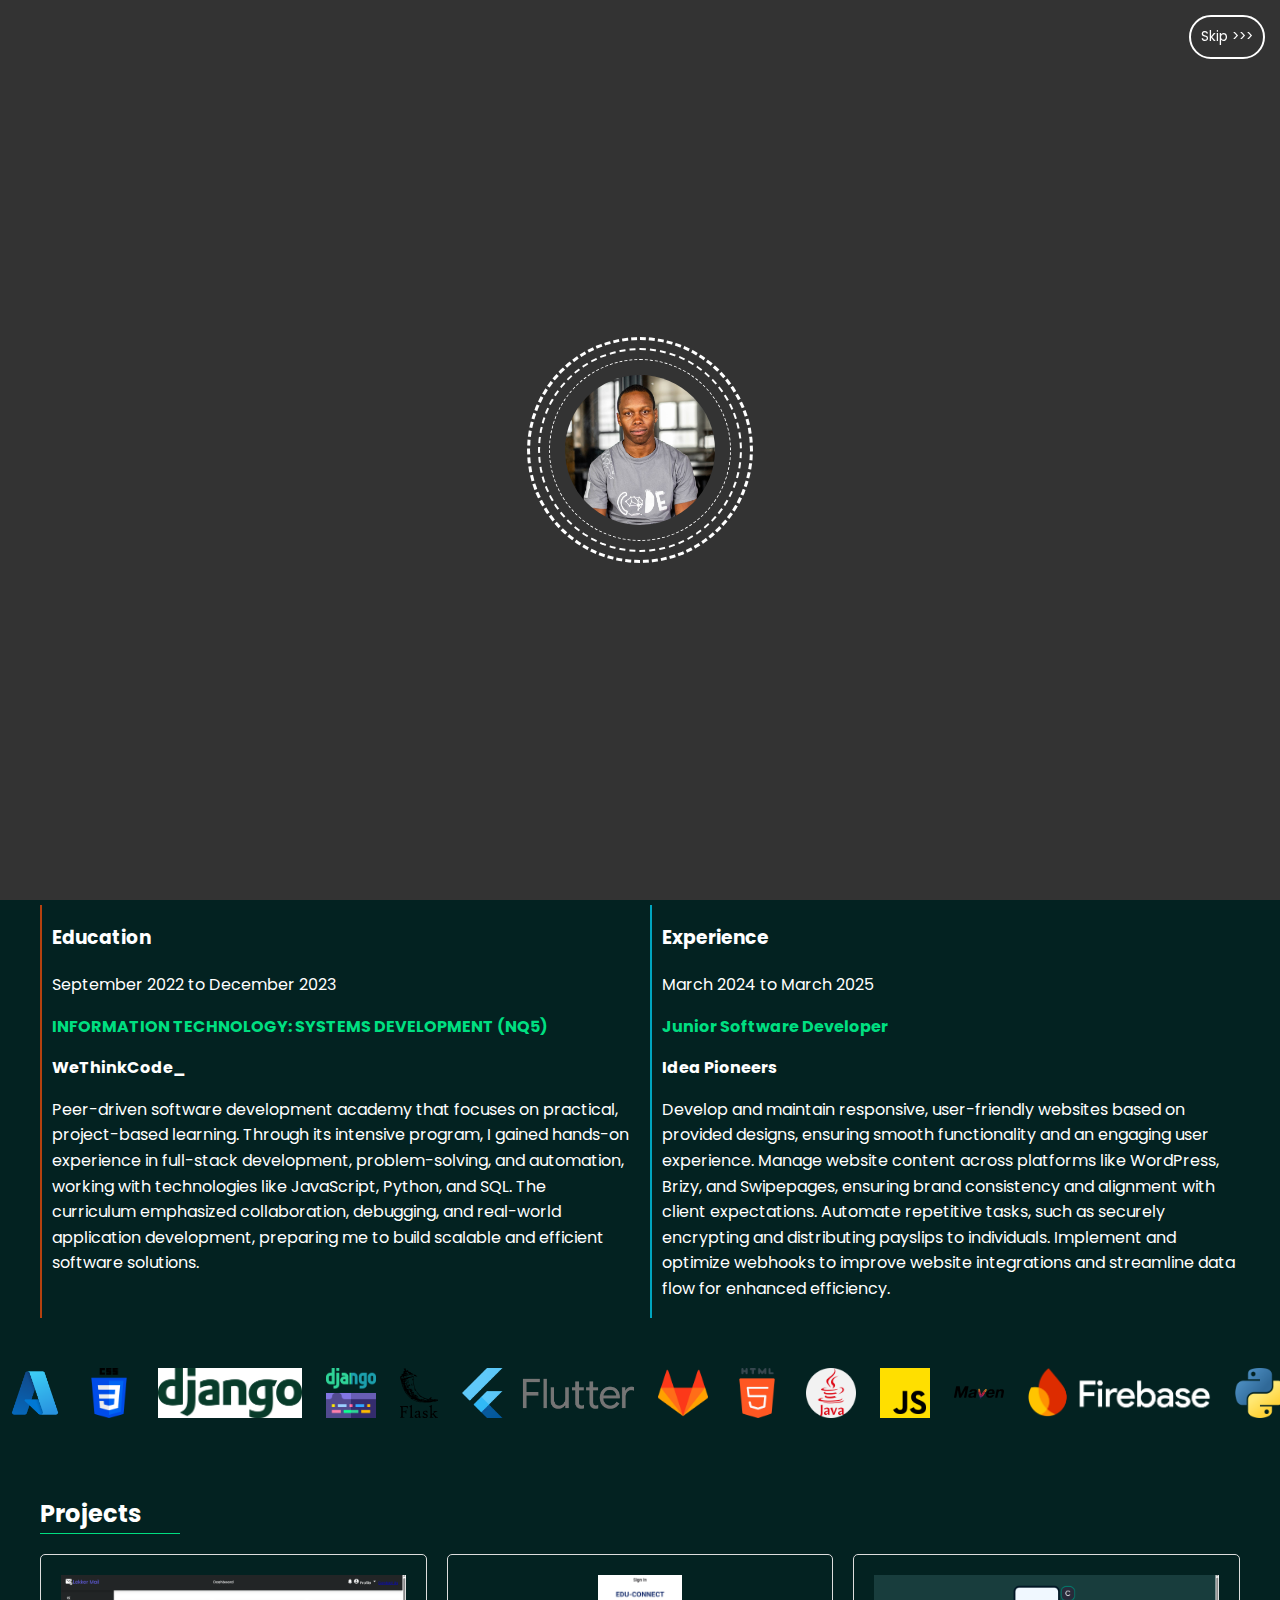
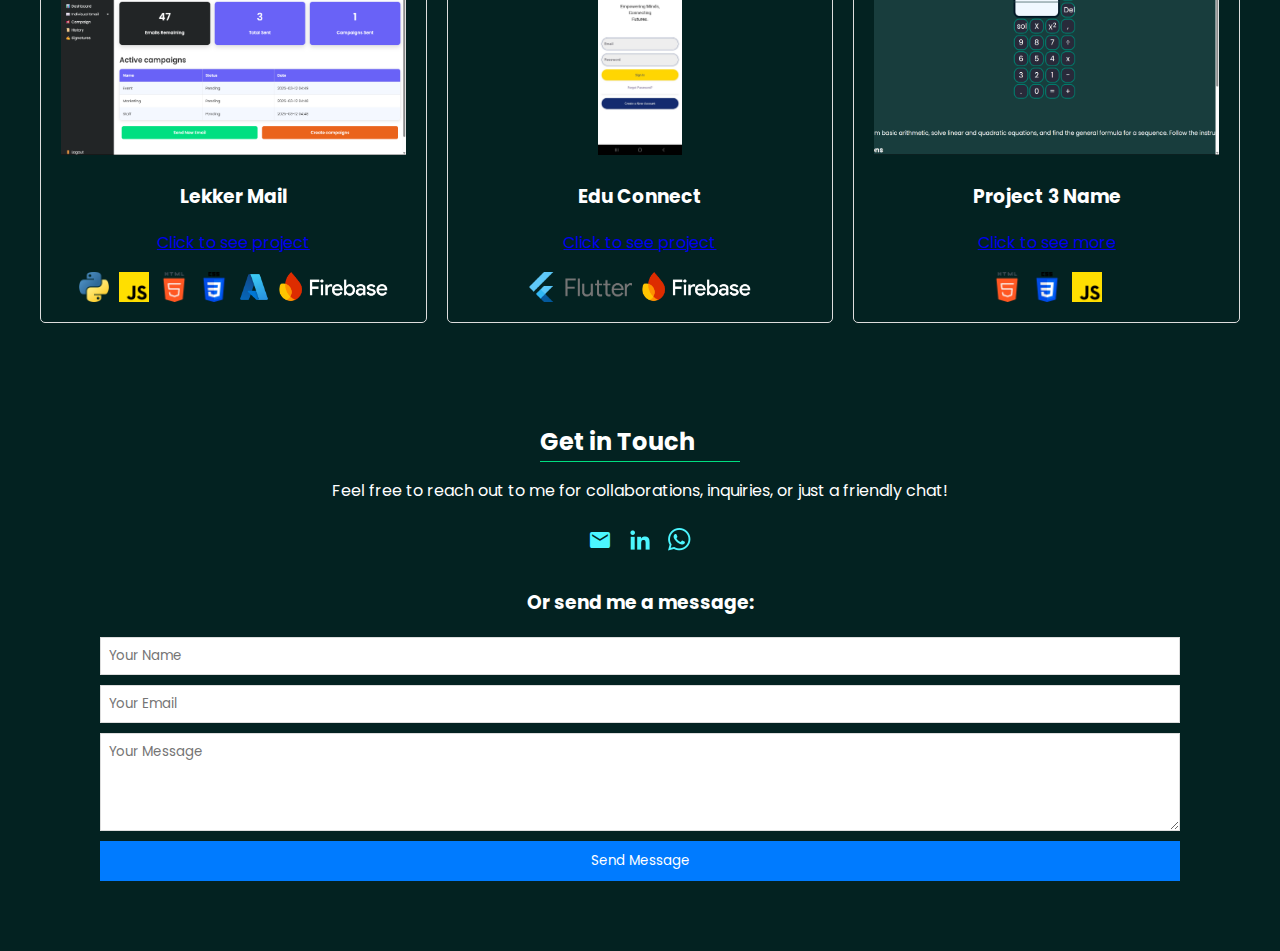
==== commit df4f2d05: "added stack" ====
--- a/index.html
+++ b/index.html
@@ -102,6 +102,43 @@
         </div>
     </section>
 
+    <div class="tech-stack-container">
+        <div class="tech-stack-scroll">
+            <img src="assets/logos/azure.png" alt="Azure">
+            <img src="assets/logos/css-3.png" alt="CSS">
+            <img src="assets/logos/django-logo-positive.png" alt="Django Positive">
+            <img src="assets/logos/django.png" alt="Django">
+            <img src="assets/logos/flask.svg" alt="Flask">
+            <img src="assets/logos/flutter-logo.png" alt="Flutter">
+            <img src="assets/logos/gitlab.png" alt="GitLab">
+            <img src="assets/logos/html-5.png" alt="HTML">
+            <img src="assets/logos/java.png" alt="Java">
+            <img src="assets/logos/js.png" alt="JavaScript">
+            <img src="assets/logos/maven-svgrepo-com.svg" alt="Maven">
+            <img src="assets/logos/Primary_Horizontal_Lockup_Full_Color_Inverted.png" alt="AWS">
+            <img src="assets/logos/python.png" alt="Python">
+            <img src="assets/logos/social.png" alt="Social">
+            <img src="assets/logos/sql.png" alt="SQL">
+            <img src="assets/logos/wordpress.jpeg" alt="WordPress">
+            <img src="assets/logos/azure.png" alt="Azure">
+            <img src="assets/logos/css-3.png" alt="CSS">
+            <img src="assets/logos/django-logo-positive.png" alt="Django Positive">
+            <img src="assets/logos/django.png" alt="Django">
+            <img src="assets/logos/flask.svg" alt="Flask">
+            <img src="assets/logos/flutter-logo.png" alt="Flutter">
+            <img src="assets/logos/gitlab.png" alt="GitLab">
+            <img src="assets/logos/html-5.png" alt="HTML">
+            <img src="assets/logos/java.png" alt="Java">
+            <img src="assets/logos/js.png" alt="JavaScript">
+            <img src="assets/logos/maven-svgrepo-com.svg" alt="Maven">
+            <img src="assets/logos/Primary_Horizontal_Lockup_Full_Color_Inverted.png" alt="AWS">
+            <img src="assets/logos/python.png" alt="Python">
+            <img src="assets/logos/social.png" alt="Social">
+            <img src="assets/logos/sql.png" alt="SQL">
+            <img src="assets/logos/wordpress.jpeg" alt="WordPress">
+        </div>
+    </div>
+
     <section id="projects">
         <h2>Projects</h2>
         <div class="project-cards">
--- a/styles.css
+++ b/styles.css
@@ -286,4 +286,40 @@
     .about-content {
         flex-direction: column;
     }
+
+    .popup {
+        width: 100%;
+        padding: 10px;
+    }
+}
+
+
+
+
+
+.tech-stack-container {
+    width: 100%;
+    overflow: hidden;
+    white-space: nowrap;
+}
+
+.tech-stack-scroll {
+    display: inline-block;
+    animation: scrollTech 20s linear infinite; /* Adjust speed as needed */
+    white-space: nowrap; /* Ensure no line breaks */
+}
+
+.tech-stack-scroll img {
+    height: 50px; /* Adjust image size */
+    margin: 0 10px; /* Adjust spacing between images */
+    display: inline-block; /* Ensure images are in line */
+}
+
+@keyframes scrollTech {
+    0% {
+        transform: translateX(0);
+    }
+    100% {
+        transform: translateX(-50%); /* Adjust to -50% */
+    }
 }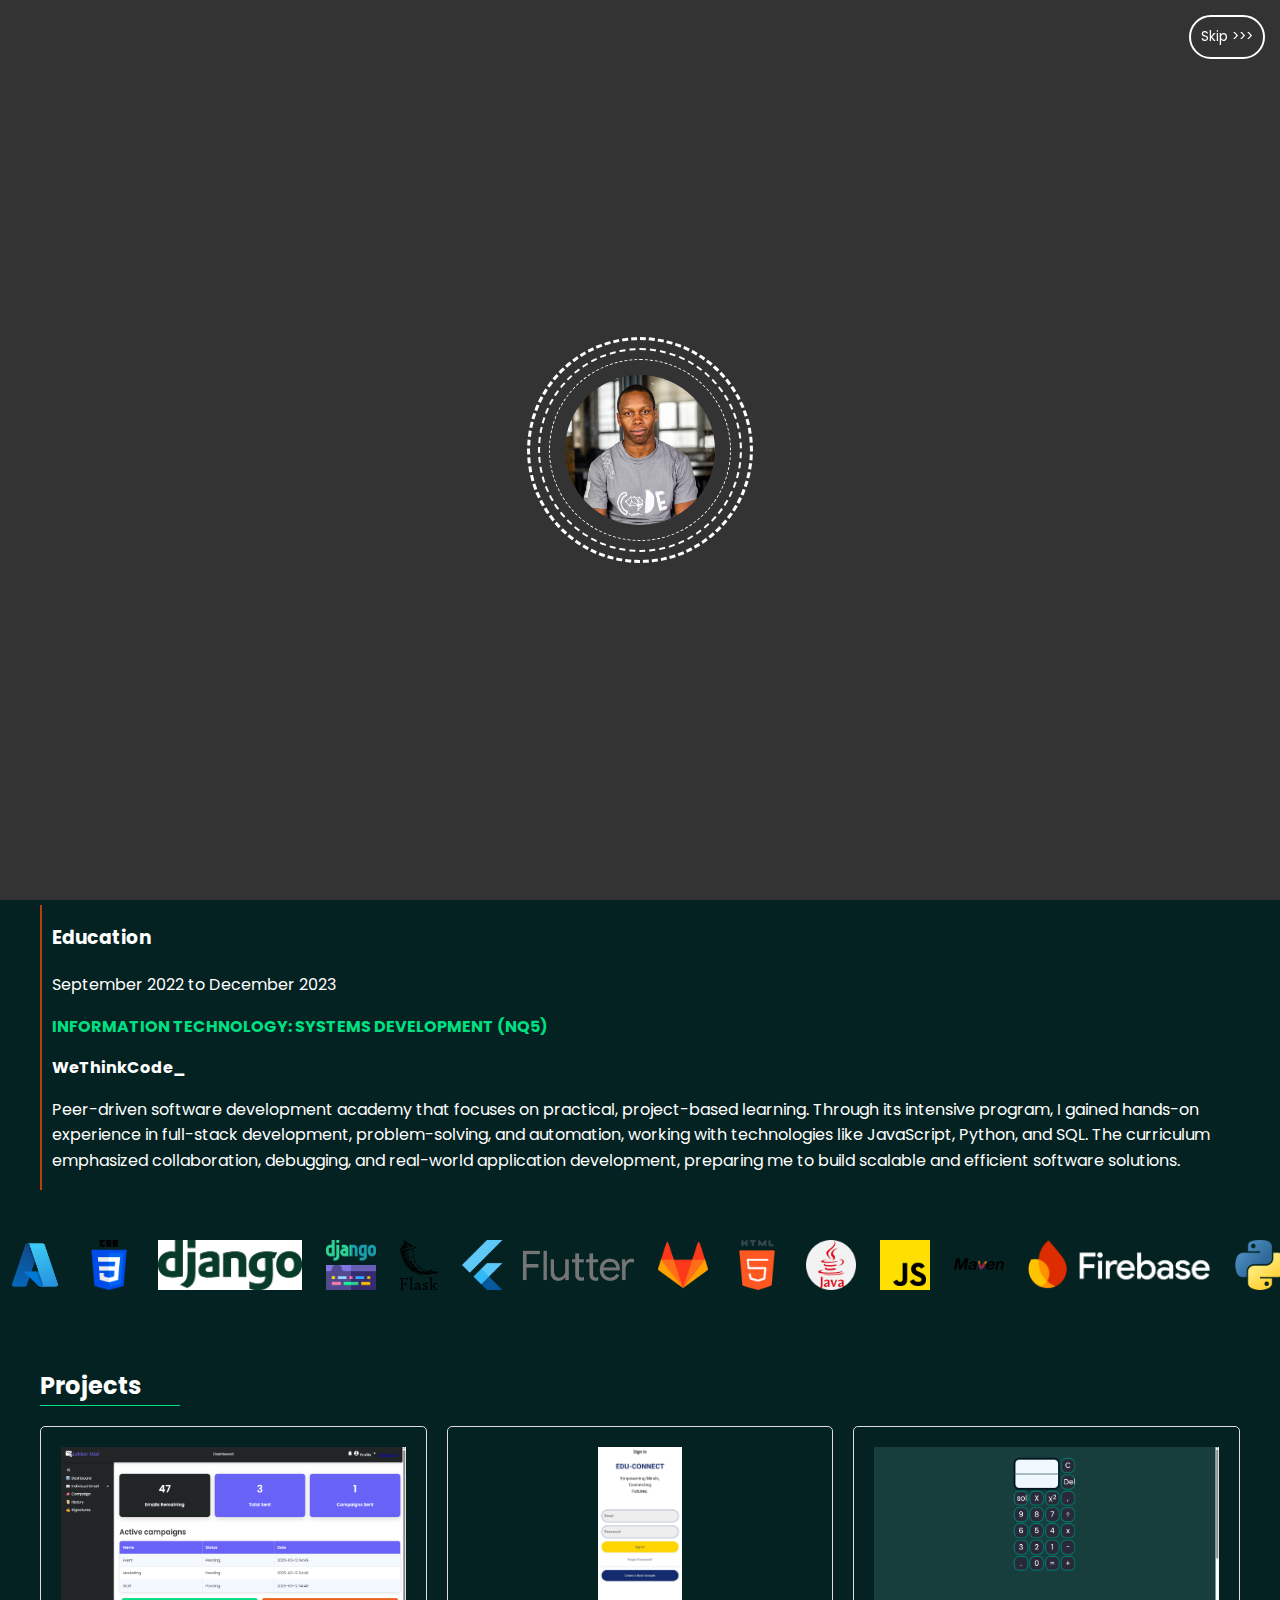
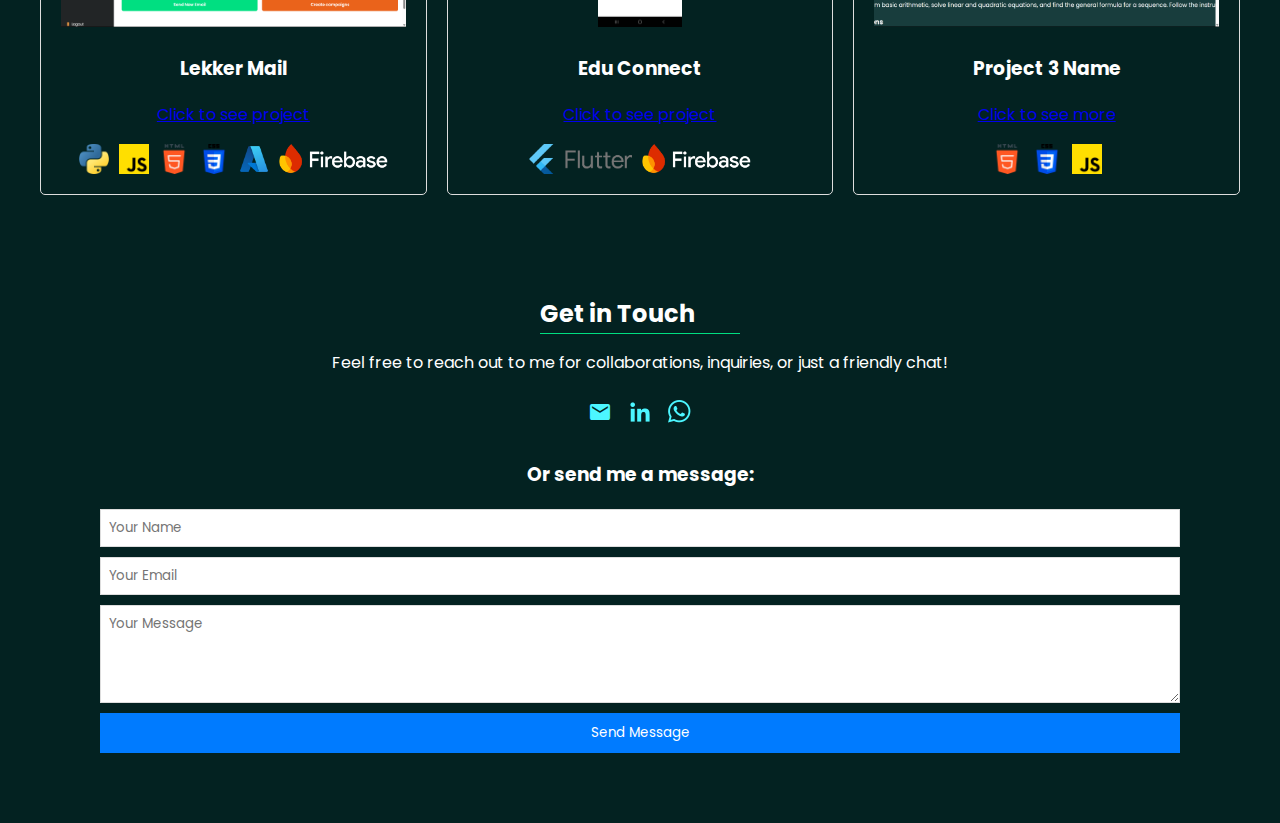
==== commit 95c34452: "Update index.html" ====
--- a/index.html
+++ b/index.html
@@ -6,6 +6,7 @@
     <title>Sibusiso Nkabinde - Portfolio</title>
     <link rel="stylesheet" href="styles.css">
     <link rel="stylesheet" href="loading-screen.css">
+    <link rel="shortcut icon" href="assets/images/myself.jpg" type="image/x-icon">
     <link href="https://fonts.googleapis.com/css2?family=Material+Icons" rel="stylesheet">
     <link href="https://fonts.googleapis.com/css2?family=Poppins:wght@400;600&display=swap" rel="stylesheet">
 </head>
@@ -91,13 +92,6 @@
                 <p class="title">INFORMATION TECHNOLOGY: SYSTEMS DEVELOPMENT (NQ5)</p>
                 <p class="title-location">WeThinkCode_</p>
                 <p>Peer-driven software development academy that focuses on practical, project-based learning. Through its intensive program, I gained hands-on experience in full-stack development, problem-solving, and automation, working with technologies like JavaScript, Python, and SQL. The curriculum emphasized collaboration, debugging, and real-world application development, preparing me to build scalable and efficient software solutions.</p>
-            </div>
-            <div class="experience">
-                <h3>Experience</h3>
-                <p>March 2024 to March 2025</p>
-                <p class="title">Junior Software Developer</p>
-                <p class="title-location">Idea Pioneers</p>
-                <p>Develop and maintain responsive, user-friendly websites based on provided designs, ensuring smooth functionality and an engaging user experience. Manage website content across platforms like WordPress, Brizy, and Swipepages, ensuring brand consistency and alignment with client expectations. Automate repetitive tasks, such as securely encrypting and distributing payslips to individuals. Implement and optimize webhooks to improve website integrations and streamline data flow for enhanced efficiency.</p>
             </div>
         </div>
     </section>
@@ -167,7 +161,7 @@
             <div class="project-card">
                 <img src="assets/images/calculator.png" alt="Porject screenshot">
                 <h3>Project 3 Name</h3>
-                <p><a href="#">Click to see more</a></p>
+                <p><a href="https://giftsibusiso.github.io/basic-calculator/">Click to see more</a></p>
                  <div class="stack-icons">
                     <img src="assets/logos/html-5.png" alt="HTML">
                     <img src="assets/logos/css-3.png" alt="CSS">
@@ -208,4 +202,4 @@
 
     <script src="script.js"></script>
 </body>
-</html>+</html>
